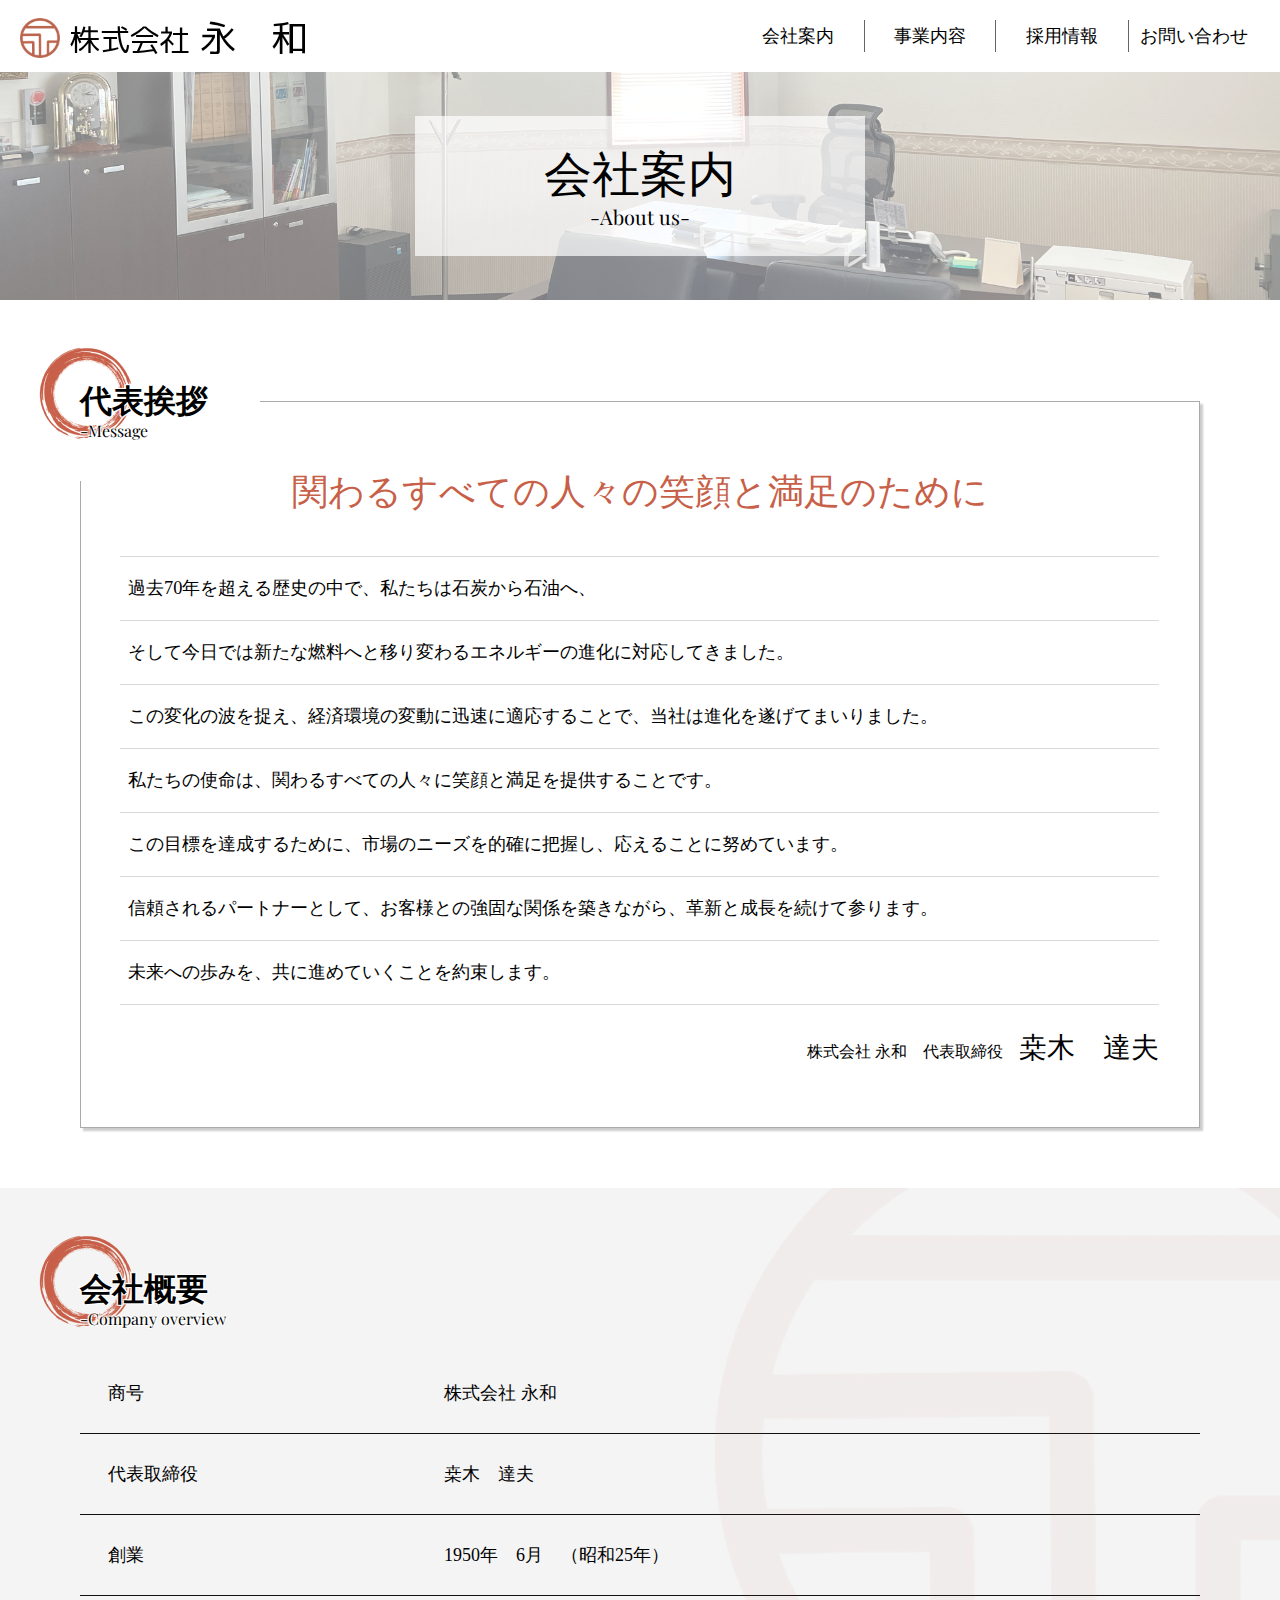
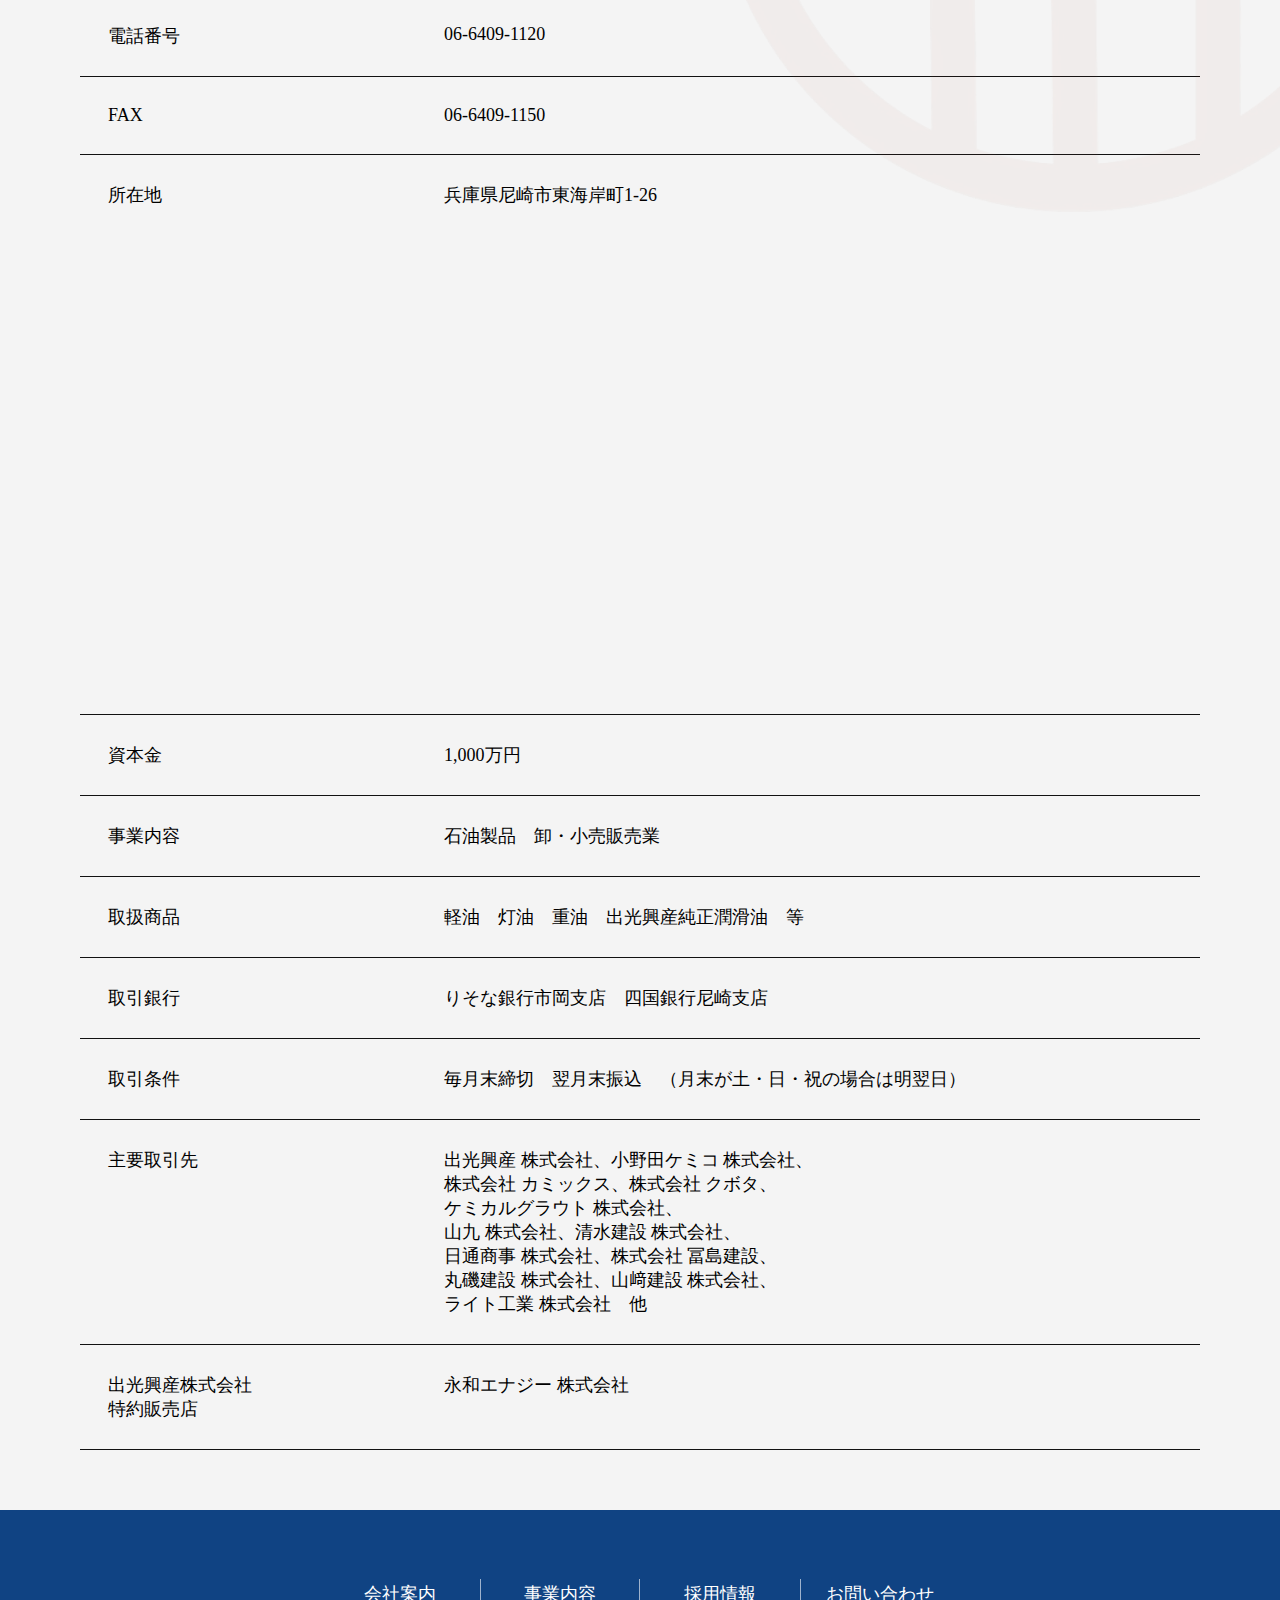
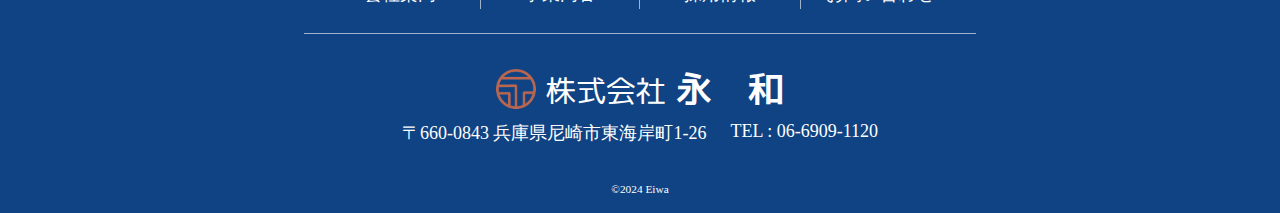
==== company/index.html @ e451d093 "Add files via upload" ====
<!DOCTYPE html>
<html lang="ja">

<head>
  <meta charset="UTF-8">
  <meta name="viewport" content="width=device-width, initial-scale=1.0">
  <title>会社案内 | 株式会社 永和</title>
  <meta name="description" content="株式会社永和の会社案内ページ。1950年創業。石油商品の卸売をはじめ、さまざまな事業を行なっております。実績と信頼で地域のみなさまの安心で快適な暮らしに貢献し続けてまいります。">
  <link rel="shortcut icon" href="favicon.ico" type="image/x-icon">
  <link rel="stylesheet" href="company.css">
  <link rel="preconnect" href="https://fonts.googleapis.com">
  <link rel="preconnect" href="https://fonts.gstatic.com" crossorigin>
  <link href="https://fonts.googleapis.com/css2?family=M+PLUS+2:wght@100..900&display=swap" rel="stylesheet">
  <link rel="preconnect" href="https://fonts.googleapis.com">
  <link rel="preconnect" href="https://fonts.gstatic.com" crossorigin>
  <link href="https://fonts.googleapis.com/css2?family=M+PLUS+2:wght@100..900&family=Shippori+Mincho&display=swap"
    rel="stylesheet">
  <link rel="preconnect" href="https://fonts.googleapis.com">
  <link rel="preconnect" href="https://fonts.gstatic.com" crossorigin>
  <link href="https://fonts.googleapis.com/css2?family=Playfair+Display:ital,wght@0,400..900;1,400..900&display=swap"
    rel="stylesheet">
</head>

<body>
  <header>
    <h1>
      <a href="../index.html">
        <img src="logo.png" alt="株式会社永和のロゴマーク" width="40" height="40">
        <span>株式会社</span> 永　和
      </a>
    </h1>
    <nav class="header-menu">
      <ul>
        <li class="header-company"><a href="index.html">会社案内</a></li>
        <li class="header-service"><a href="../index.html#service">事業内容</a></li>
        <li class="header-recruit"><a href="../recruit/index.html">採用情報</a></li>
        <li class="header-contact"><a href="../contact/index.html">お問い合わせ</a></li>
      </ul>
    </nav>

    <div id="hamburger">
      <div id="border1"></div>
      <div id="border-center"></div>
      <div id="border2"></div>
    </div>

    <div id="menu">
      <ul>
        <li class="header-company"><a href="index.html">会社案内</a></li>
        <li class="header-service"><a href="../index.html#service">事業内容</a></li>
        <li class="header-recruit"><a href="../recruit/index.html">採用情報</a></li>
        <li class="header-contact"><a href="../contact/index.html">お問い合わせ</a></li>
      </ul>
    </div>

    <div id="mask"></div>
  </header>

  <main>
    <section class="mainvisual">
      <div class="background"></div>

      <div class="mainvisual-text">
        <div>
          <p class="main-p">会社案内</p>
          <p class="sub-p">-About us-</p>
        </div>
      </div>
    </section>


    <section class="comment">
      <div class="comment-title">
        <img src="title.png" alt="" width="95" height="95">
        <h2>代表挨拶</h2>
        <p>-Message</p>
      </div>

      <div class="comment-content">
        <div class="comment-text1">
          <h3 class="pc-h3">関わるすべての人々の笑顔と満足のために</h3>
          <h3 class="sp-h3">関わるすべての人々の<br>笑顔と満足のために</h3>
          <div>
            <p>
              過去70年を超える歴史の中で、私たちは石炭から石油へ、<br>そして今日では新たな燃料へと移り変わるエネルギーの進化に対応してきました。<br>この変化の波を捉え、経済環境の変動に迅速に適応することで、当社は進化を遂げてまいりました。<br>私たちの使命は、関わるすべての人々に笑顔と満足を提供することです。<br>この目標を達成するために、市場のニーズを的確に把握し、応えることに努めています。<br>信頼されるパートナーとして、お客様との強固な関係を築きながら、革新と成長を続けて参ります。<br>未来への歩みを、共に進めていくことを約束します。
            </p>
          </div>
        </div>
        <div class="comment-text2">
          <p>株式会社 永和　代表取締役　<span>桒木　達夫</span></p>
        </div>
      </div>
    </section>

    <section class="company">
      <img src="logo-back.png" alt="" width="900" height="900">
      <div class="company-background"></div>

      <div class="company-title">
        <img src="title.png" alt="" width="95" height="95">
        <h2>会社概要</h2>
        <p>-Company overview</p>
      </div>
      <dl>
        <dt>商号</dt>
        <dd>株式会社 永和</dd>
        <dt>代表取締役</dt>
        <dd>桒木　達夫</dd>
        <dt>創業</dt>
        <dd>1950年　6月　（昭和25年）</dd>
        <dt>電話番号</dt>
        <dd>06-6409-1120</dd>
        <dt>FAX</dt>
        <dd>06-6409-1150</dd>
        <dt class="map-dt">所在地</dt>
        <dd class="pc-map">兵庫県尼崎市東海岸町1-26
          <iframe
          src="https://www.google.com/maps/embed?pb=!1m18!1m12!1m3!1d3280.2515437953302!2d135.40346207543618!3d34.69883488331357!2m3!1f0!2f0!3f0!3m2!1i1024!2i768!4f13.1!3m3!1m2!1s0x6000eee43c5d5d93%3A0x5fbce0144f609264!2z44CSNjYwLTA4NDMg5YW15bqr55yM5bC85bSO5biC5p2x5rW35bK455S677yR4oiS77yS77yW!5e0!3m2!1sja!2sjp!4v1710226631328!5m2!1sja!2sjp"
          width="600" height="450" style="border:0;" allowfullscreen="" loading="lazy"
          referrerpolicy="no-referrer-when-downgrade"></iframe>
        </dd>
        <dd class="sp-map">兵庫県尼崎市東海岸町1-26</dd>
        <div>
          <iframe
            src="https://www.google.com/maps/embed?pb=!1m18!1m12!1m3!1d3280.2515437953302!2d135.40346207543618!3d34.69883488331357!2m3!1f0!2f0!3f0!3m2!1i1024!2i768!4f13.1!3m3!1m2!1s0x6000eee43c5d5d93%3A0x5fbce0144f609264!2z44CSNjYwLTA4NDMg5YW15bqr55yM5bC85bSO5biC5p2x5rW35bK455S677yR4oiS77yS77yW!5e0!3m2!1sja!2sjp!4v1710226631328!5m2!1sja!2sjp"
            width="600" height="450" style="border:0;" allowfullscreen="" loading="lazy"
            referrerpolicy="no-referrer-when-downgrade"></iframe>
        </div>
        <dt class="money-dt">資本金</dt>
        <dd class="money-dd">1,000万円</dd>
        <dt>事業内容</dt>
        <dd>石油製品　卸・小売販売業</dd>
        <dt>取扱商品</dt>
        <dd>軽油　灯油　重油　出光興産純正潤滑油　等</dd>
        <dt>取引銀行</dt>
        <dd>りそな銀行市岡支店　四国銀行尼崎支店</dd>
        <dt>取引条件</dt>
        <dd>毎月末締切　翌月末振込　（月末が土・日・祝の場合は明翌日）</dd>
        <dt>主要取引先</dt>
        <dd>出光興産 株式会社、小野田ケミコ 株式会社、<br>株式会社 カミックス、株式会社 クボタ、<br>ケミカルグラウト 株式会社、<br>山九 株式会社、清水建設 株式会社、<br>日通商事 株式会社、株式会社 冨島建設、<br>丸磯建設 株式会社、山﨑建設 株式会社、<br>ライト工業 株式会社　他</dd>
        <dt>出光興産株式会社<br>特約販売店</dt>
        <dd>永和エナジー 株式会社</dd>
      </dl>
    </section>
  </main>

  <footer>
    <div class="footer-main">
      <div class="footer-menu">
        <ul>
          <li class="footer-about"><a href="index.html">会社案内</a></li>
          <li class="footer-service"><a href="../index.html#service">事業内容</a></li>
          <li class="footer-recruit"><a href="../recruit/index.html">採用情報</a></li>
          <li class="footer-contact"><a href="../contact/index.html">お問い合わせ</a></li>
        </ul>
      </div>
      <div class="footer-logo">
        <div class="footer-logo-name">
          <a href="../index.html">
            <img src="logo.png" alt="株式会社永和のロゴマーク" width="40" height="40">
            <span>株式会社</span> 永　和
          </a>
        </div>
        <div class="footer-logo-address">
          <p class="address">〒660-0843 兵庫県尼崎市東海岸町1-26</p>
          <p class="tel">TEL : 06-6909-1120</p>
        </div>
      </div>
    </div>

    <div class="footer-copy">
      <small>&copy;2024 Eiwa</small>
    </div>
  </footer>


  <script src="../main.js"></script>
</body>

</html>
---- company/company.css ----
@charset "utf-8";

@font-face {
  font-family: "myfont1";
  src: url("../font/GenEiChikugoMin3-R.ttf") format(truetype);
}

@font-face {
  font-family: "myfont2";
  src: url("../font/GenEiGothicN-Regular.otf") format(opentype);
}

@font-face {
  font-family: "myfont3";
  src: url("../font/GenEiGothicN-ExtraLigh.otf") format(opentype);
}

@font-face {
  font-family: "myfont4";
  src: url("../font/GenEiGothicN-Ligh.otf") format(opentype);
}

@font-face {
  font-family: "myfont5";
  src: url("../font/GenEiGothicN-SemiLight.otf") format(opentype);
}

@font-face {
  font-family: "myfont6";
  src: url("../font/GenEiGothicN-Heavy.otf") format(opentype);
}

@font-face {
  font-family: "myfont7";
  src: url("../font/GenEiGothicN-Bold.otf") format(opentype);
}

@font-face {
  font-family: "myfont8";
  src: url("../font/GenEiGothicN-SemiBold.otf") format(opentype);
}

@font-face {
  font-family: "myfont9";
  src: url("../font/nagayama_kai08.otf") format(opentype);
}

/*=======================================================================
common
=======================================================================*/
* {
  margin: 0;
  padding: 0;
  box-sizing: border-box;
  font-weight: normal;
}

html {
  scroll-behavior: smooth;
}

ul {
  list-style: none;
}

a {
  color: inherit;
  text-decoration: none;
}

img {
  vertical-align: bottom;
}

/*=======================================================================
header
=======================================================================*/
header {
  display: flex;
  justify-content: space-between;
  align-items: center;
  width: 100%;
  height: 72px;
  padding: 0 20px;
}

header h1 {
  font-family: "M PLUS 2", sans-serif;
  font-weight: 600;
  font-size: 2.25rem;
  line-height: 40px;
  white-space: nowrap;
  transition: all .3s;
  z-index: 5;
}

header h1 span {
  font-size: 1.875rem;
}

header .header-menu ul {
  display: flex;
}

header .header-menu ul li {
  font-family: "myfont1";
  width: 132px;
  height: 32px;
}

header .header-menu ul li a {
  display: flex;
  justify-content: center;
  align-items: center;
  width: 100%;
  height: 100%;
  font-size: 1.125rem;
  cursor: pointer;
}

header .header-menu ul li a:hover {
  opacity: .6;
  scale: 1.1;
}

header .header-menu .header-service {
  position: relative;
}

header .header-menu .header-service::before {
  content: '';
  position: absolute;
  top: 50%;
  left: 0;
  transform: translateY(-50%);
  width: 1px;
  height: 32px;
  background: #000;
  opacity: .6;
}

header .header-menu .header-service::after {
  content: '';
  position: absolute;
  top: 50%;
  right: 0;
  transform: translateY(-50%);
  width: 1px;
  height: 32px;
  background: #000;
  opacity: .6;
}

header .header-menu .header-contact {
  position: relative;
}

header .header-menu .header-contact::before {
  content: '';
  position: absolute;
  top: 50%;
  left: 0;
  transform: translateY(-50%);
  width: 1px;
  height: 32px;
  background: #000;
  opacity: .6;
}

header #hamburger {
  position: relative;
  display: none;
  width: 60px;
  height: 60px;
  cursor: pointer;
  z-index: 5;
}

header #hamburger #border1 {
  position: absolute;
  top: 30%;
  left: 50%;
  transform: translateX(-50%);
  width: 42px;
  height: 2px;
  background: #111;
  transition: all .3s;
}

header #hamburger #border1.show {
  transform: rotate(45deg) translate(-7px, 21px);
}

header #hamburger #border-center {
  position: absolute;
  top: 50%;
  left: 50%;
  transform: translateX(-50%);
  width: 42px;
  height: 2px;
  background: #111;
  transition: opacity .3s;
}

header #hamburger #border-center.show {
  opacity: 0;
}

header #hamburger #border2 {
  position: absolute;
  top: 70%;
  left: 50%;
  transform: translateX(-50%);
  width: 42px;
  height: 2px;
  background: #111;
  transition: all .3s;
}

header #hamburger #border2.show {
  transform: rotate(-45deg) translate(-5px, -22px);
}

header #menu {
  position: fixed;
  top: 72px;
  left: 50%;
  transform: translateX(-50%);
  width: 100%;
  border-top: 1px solid #bbb;
  text-align: center;
  opacity: 0;
  pointer-events: none;
  transition: opacity .3s;
  z-index: 4;
}

header #menu.show {
  opacity: 1;
}

header #menu ul li {
  font-family: "myfont1";
  width: 100%;
  padding: 32px 0;
  border-bottom: 1px solid #bbb;
  text-align: center;
  cursor: pointer;
}

header #menu ul li a {
  display: block;
  width: 100%;
  height: 100%;
  font-size: 1.125rem;
  cursor: pointer;
}

header #menu ul li a:hover {
  opacity: .6;
  scale: 1.1;
}

header #menu li:nth-child(1) {
  transform: translateY(200px);
  opacity: 0;
  transition: all .3s;
}

header #menu.show li:nth-child(1) {
  transform: none;
  opacity: 1;
  pointer-events: all;
}

header #menu li:nth-child(2) {
  transform: translateY(200px);
  opacity: 0;
  transition: all .3s .1s;
}

header #menu.show li:nth-child(2) {
  transform: none;
  opacity: 1;
  pointer-events: all;
}

header #menu li:nth-child(3) {
  transform: translateY(200px);
  opacity: 0;
  transition: all .3s .2s;
}

header #menu.show li:nth-child(3) {
  transform: none;
  opacity: 1;
  pointer-events: all;
}

header #menu li:nth-child(4) {
  transform: translateY(200px);
  opacity: 0;
  transition: all .3s .3s;
}

header #menu.show li:nth-child(4) {
  transform: none;
  opacity: 1;
  pointer-events: all;
}

header #mask {
  position: fixed;
  inset: 0;
  background: #fff;
  opacity: 0;
  pointer-events: none;
  transition: opacity .3s;
  z-index: 3;
}

header #mask.show {
  opacity: 1;
  pointer-events: all;
}

/*=======================================================================
mainvisual
=======================================================================*/
main .mainvisual {
  position: relative;
  width: 100vw;
  height: calc(300px - 72px);
  background-image: url(company.jpg);
  background-size: cover;
  background-position: center 70%;
  overflow: hidden;
}

main .mainvisual .background {
  position: absolute;
  inset: 0 0 0 0;
  background: rgba(255, 255, 255, .5);
}

main .mainvisual .mainvisual-text {
  position: absolute;
  top: 50%;
  left: 50%;
  translate: -50% -50%;
  display: flex;
  justify-content: center;
  align-items: center;
  height: 140px;
  width: min(100% - 90px, 450px);
  text-align: center;
  background: rgba(255, 255, 255, .7);
}

main .mainvisual .mainvisual-text div .main-p {
  font-family: "myfont1";
  font-size: 3rem;
  white-space: nowrap;
}

main .mainvisual .mainvisual-text div .sub-p {
  margin-top: -4px;
  font-family: "Playfair Display", serif;
  font-size: 1.25rem;
  white-space: nowrap;
}

/*=======================================================================
message
=======================================================================*/
main .comment {
  padding: 80px 0 60px;
}

main .comment .comment-title {
  position: relative;
  width: min(100% - 122px, 1120px);
  margin-inline: auto;
}

main .comment .comment-title img {
  position: absolute;
  bottom: 0;
  left: -42.5px;
  z-index: -2;
}

main .comment .comment-content {
  position: relative;
  width: min(100% - 40px, 1120px);
  margin-inline: auto;
  margin-top: 32px;
  padding: 60px 40px;
  border-right: 1px solid #aaa;
  border-bottom: 1px solid #aaa;
  box-shadow: 3px 3px 2px #ccc;
}

main .comment .comment-content::before {
  content: '';
  position: absolute;
  top: 0;
  left: 180px;
  width: calc(100% - 180px);
  height: 1px;
  background: #aaa;
}

main .comment .comment-content::after {
  content: '';
  position: absolute;
  top: 80px;
  left: 0;
  width: 1px;
  height: calc(100% - 80px);
  background: #aaa;
}

main .comment .comment-title h2 {
  font-family: "myfont1";
  font-weight: bold;
  font-size: 2rem;
  text-shadow: 1px 1px 0 #fff, -1px -1px 0 #fff, -1px 1px 0 #fff, 1px -1px 0 #fff;
}

main .comment .comment-title p {
  margin-top: -4px;
  font-family: "Playfair Display", serif;
  text-shadow: 1px 1px 0 #fff, -1px -1px 0 #fff, -1px 1px 0 #fff, 1px -1px 0 #fff;
}

main .comment .comment-content {
  margin-top: -40px;
}

main .comment .comment-content .comment-text1 h3 {
  font-family: "myfont1";
  font-size: 2.25rem;
  line-height: 1.75;
  color: #c85f48;
  text-align: center;
}

main .comment .comment-content .comment-text1 .sp-h3 {
  display: none;
}

main .comment .comment-content .comment-text1 div {
  background: #fff;
  background-image: linear-gradient(180deg, #ddd9d9 1px, transparent 1px);
  background-size: 100% 4rem;
  line-height: 4rem;
  padding-bottom: 1px;
}

main .comment .comment-content .comment-text1 div p {
  position: relative;
  margin-top: 32px;
  font-family: "myfont1";
  font-size: 1.15rem;
  line-height: 4rem;
  padding: 0 8px;
}

main .comment .comment-content .comment-text2 {
  margin-top: 24px;
  font-family: "myfont1";
  text-align: end;
}

main .comment .comment-content .comment-text2 p span {
  font-size: 1.75rem;
  font-family: "myfont9";
}


/*=======================================================================
company
=======================================================================*/
main .company {
  position: relative;
  padding: 80px 0 60px;
  overflow: hidden;
}

main .company>img {
  position: absolute;
  top: -5%;
  right: -12%;
  width: 80%;
  height: auto;
  max-width: 720px;
  max-height: 720px;
}

main .company .company-background {
  position: absolute;
  inset: 0 0 0 0;
  background: rgba(217, 217, 217, .3);
  z-index: -3;
}

main .company .company-title {
  position: relative;
  width: min(100% - 122px, 1120px);
  margin-inline: auto;
}

main .company .company-title img {
  position: absolute;
  bottom: 0;
  left: -42.5px;
  z-index: -2;
}

main .company .company-title h2 {
  font-family: "myfont1";
  font-weight: bold;
  font-size: 2rem;
  text-shadow: 1px 1px 0 #fff, -1px -1px 0 #fff, -1px 1px 0 #fff, 1px -1px 0 #fff;
}

main .company .company-title p {
  margin-top: -4px;
  font-family: "Playfair Display", serif;
  text-shadow: 1px 1px 0 #fff, -1px -1px 0 #fff, -1px 1px 0 #fff, 1px -1px 0 #fff;
}

main .company .company-content {
  width: min(100% - 40px, 1120px);
  margin-inline: auto;
  margin-top: 32px;
  padding: 60px 64px;
  border: 1px solid #aaa;
  box-shadow: 3px 3px 0 #ccc;
}

main .company dl {
  width: min(100% - 32px, 1120px);
  margin-inline: auto;
  margin-top: 24px;
  display: flex;
  flex-wrap: wrap;
}

main .company dl dt {
  width: 30%;
  padding: 28px;
  font-family: "myfont2";
  font-size: 1.125rem;
  border-bottom: 1px solid #111;
}

main .company dl dd {
  width: 70%;
  padding: 28px;
  font-family: "myfont2";
  font-size: 1.125rem;
  border-bottom: 1px solid #111;
}

main .company dl .map-dt {
  border-bottom: none;
}

main .company dl .pc-map {
  width: 70%;
  padding: 28px;
  font-family: "myfont2";
  font-size: 1.125rem;
  border-bottom: none;
}

main .company dl .pc-map iframe {
  width: 100%;
  margin-top: 24px;
}

main .company dl .sp-map {
  display: none;
  width: 70%;
  padding: 20px 12px;
  font-family: "myfont2";
  font-size: .875rem;
  border-bottom: none;
}

main .company dl div {
  display: none;
  width: 100%;
  padding: 12px;
}

main .company dl div iframe {
  width: 100%;
}

main .company dl .money-dt,
main .company dl .money-dd {
  border-top: 1px solid #111;
}


/*=======================================================================
footer
=======================================================================*/
footer {
  font-family: "myfont1";
  padding: 60px 0 16px;
  color: #ffffff;
  background: #104383;
}

footer .footer-main {
  width: min(100% - 40px, 1120px);
  margin-inline: auto;
}

footer .footer-main .footer-menu {
  position: relative;
  padding-bottom: 16px;
}

footer .footer-main .footer-menu::before {
  content: '';
  position: absolute;
  bottom: 0;
  left: 50%;
  transform: translateX(-50%);
  width: 60%;
  height: 1px;
  background: #fff;
  opacity: .6;
}

footer .footer-main .footer-menu ul {
  display: flex;
  justify-content: center;
}

footer .footer-main .footer-menu ul li {
  width: 160px;
  height: 48px;
}

footer .footer-main .footer-menu ul li a {
  display: flex;
  justify-content: center;
  align-items: center;
  width: 100%;
  height: 100%;
  font-size: 1.125rem;
  cursor: pointer;
}

footer .footer-main .footer-menu ul li a:hover {
  opacity: .6;
  scale: 1.1;
}

footer .footer-main .footer-menu ul .footer-service {
  position: relative;
}

footer .footer-main .footer-menu ul .footer-service::before {
  content: '';
  position: absolute;
  top: 50%;
  left: 0;
  transform: translateY(-50%);
  width: 1px;
  height: 30px;
  background: #fff;
  opacity: .6;
}

footer .footer-main .footer-menu ul .footer-service::after {
  content: '';
  position: absolute;
  top: 50%;
  right: 0;
  transform: translateY(-50%);
  width: 1px;
  height: 30px;
  background: #fff;
  opacity: .6;
}

footer .footer-main .footer-menu ul .footer-contact {
  position: relative;
}

footer .footer-main .footer-menu ul .footer-contact::before {
  content: '';
  position: absolute;
  top: 50%;
  left: 0;
  transform: translateY(-50%);
  width: 1px;
  height: 30px;
  background: #fff;
  opacity: .6;
}

footer .footer-main .footer-logo {
  margin-top: 32px;
}

footer .footer-main .footer-logo .footer-logo-name {
  text-align: center;
}

footer .footer-main .footer-logo .footer-logo-name a {
  font-family: "M PLUS 2", sans-serif;
  font-weight: 600;
  font-size: 2.25rem;
  line-height: 40px;
  white-space: nowrap;
}

footer .footer-main .footer-logo .footer-logo-name a span {
  font-size: 1.875rem;
}

footer .footer-main .footer-logo .footer-logo-address {
  display: flex;
  gap: 24px;
  justify-content: center;
  margin-top: 12px;
  font-size: 1.125rem;
  text-align: center;
}

footer .footer-copy {
  text-align: center;
  font-size: .85rem;
  margin-top: 36px;
}

/*=======================================================================
media
=======================================================================*/
@media screen and (max-width:900px) {
  header .header-menu {
    display: none;
  }

  header #hamburger {
    display: block;
  }

  header #mask {
    display: block;
  }
}

@media screen and (max-width:810px) {
  main .comment .comment-content .comment-text1 .pc-h3 {
    display: none;
  }

  main .comment .comment-content .comment-text1 .sp-h3 {
    display: block;
  }
}

@media screen and (max-width:600px) {
  main .mainvisual .mainvisual-text .pc-p {
    font-size: 2.125rem;
  }

  main .mainvisual .mainvisual-text .sub-p {
    font-size: 1.25rem;
  }

  footer .footer-main .footer-logo .footer-logo-address {
    display: block;
    text-align: center;
  }

  footer .footer-main .footer-logo .footer-logo-address p:nth-child(2) {
    margin-top: 8px;
  }
}

@media screen and (max-width:600px) {
  header h1 {
    font-size: 1.125rem;
    line-height: 20px;
  }

  header h1 img {
    width: 20px;
    height: 20px;
  }

  header h1 span {
    font-size: 1rem;
  }

  main .mainvisual .mainvisual-text {
    height: 80px;
    width: 200px;
  }

  main .mainvisual .mainvisual-text div .main-p {
    font-size: 1.5rem;
  }

  main .mainvisual .mainvisual-text div .sub-p {
    margin-top: 4px;
    font-size: .625rem;
  }

  main .comment .comment-title {
    width: min(100% - 80px, 1120px);
  }

  main .comment .comment-title img {
    left: -20px;
    width: 60px;
    height: 60px;
  }

  main .comment .comment-content {
    margin-top: -32px;
  }

  main .comment .comment-title h2 {
    font-size: 1.5rem;
  }

  main .comment .comment-title p {
    margin-top: 0px;
    font-size: .625rem;
  }

  main .comment .comment-content {
    margin-top: -60px;
  }

  main .comment .comment-content .comment-text1 h3 {
    font-size: 1.25rem;
  }

  main .comment .comment-content .comment-text1 div {
    background-size: 100% 2rem;
    line-height: 2rem;
  }

  main .comment .comment-content .comment-text1 div p {
    margin-top: 16px;
    font-size: .75rem;
    line-height: 2rem;
  }

  main .comment .comment-content .comment-text2 {
    font-size: .75rem;
  }

  main .comment .comment-content .comment-text2 p span {
    font-size: 1rem;
  }

  main .company .company-title {
    width: min(100% - 80px, 1120px);
  }

  main .company .company-title img {
    left: -20px;
    width: 60px;
    height: 60px;
  }

  main .company .company-title h2 {
    font-size: 1.5rem;
  }

  main .company .company-title p {
    margin-top: 0px;
    font-size: .625rem;
  }

  main .company dl dt {
    padding: 20px 12px;
    font-size: .875rem;
  }

  main .company dl dd {
    padding: 20px 12px;
    font-size: .875rem;
  }

  main .company dl .pc-map {
    display: none;
  }

  main .company dl .sp-map {
    display: block;
  }

  main .company dl div {
    display: block;
  }

  main .company dl div iframe {
    height: 200px;
  }

  footer {
    padding: 24px 0 16px;
  }

  footer .footer-main .footer-menu ul {
    font-size: .875rem;
    flex-wrap: wrap
  }
  
  footer .footer-main .footer-menu ul li {
    margin-inline: auto;
    width: calc(100% /2);
  }

  footer .footer-main .footer-menu ul .footer-service::before {
    background: transparent;
  }

  footer .footer-main .footer-menu ul .footer-service::after {
    background: transparent;
  }

  footer .footer-main .footer-menu ul .footer-contact::before {
    background: transparent;
  }

  footer .footer-main .footer-logo .footer-logo-name a {
    font-size: 1.25rem;
    line-height: 20px;
  }

  footer .footer-main .footer-logo .footer-logo-name a img {
    width: 20px;
    height: 20px;
  }

  footer .footer-main .footer-logo .footer-logo-name a span {
    font-size: 1rem;
  }

  footer .footer-main .footer-logo .footer-logo-address {
    font-size: .625rem;
  }
}
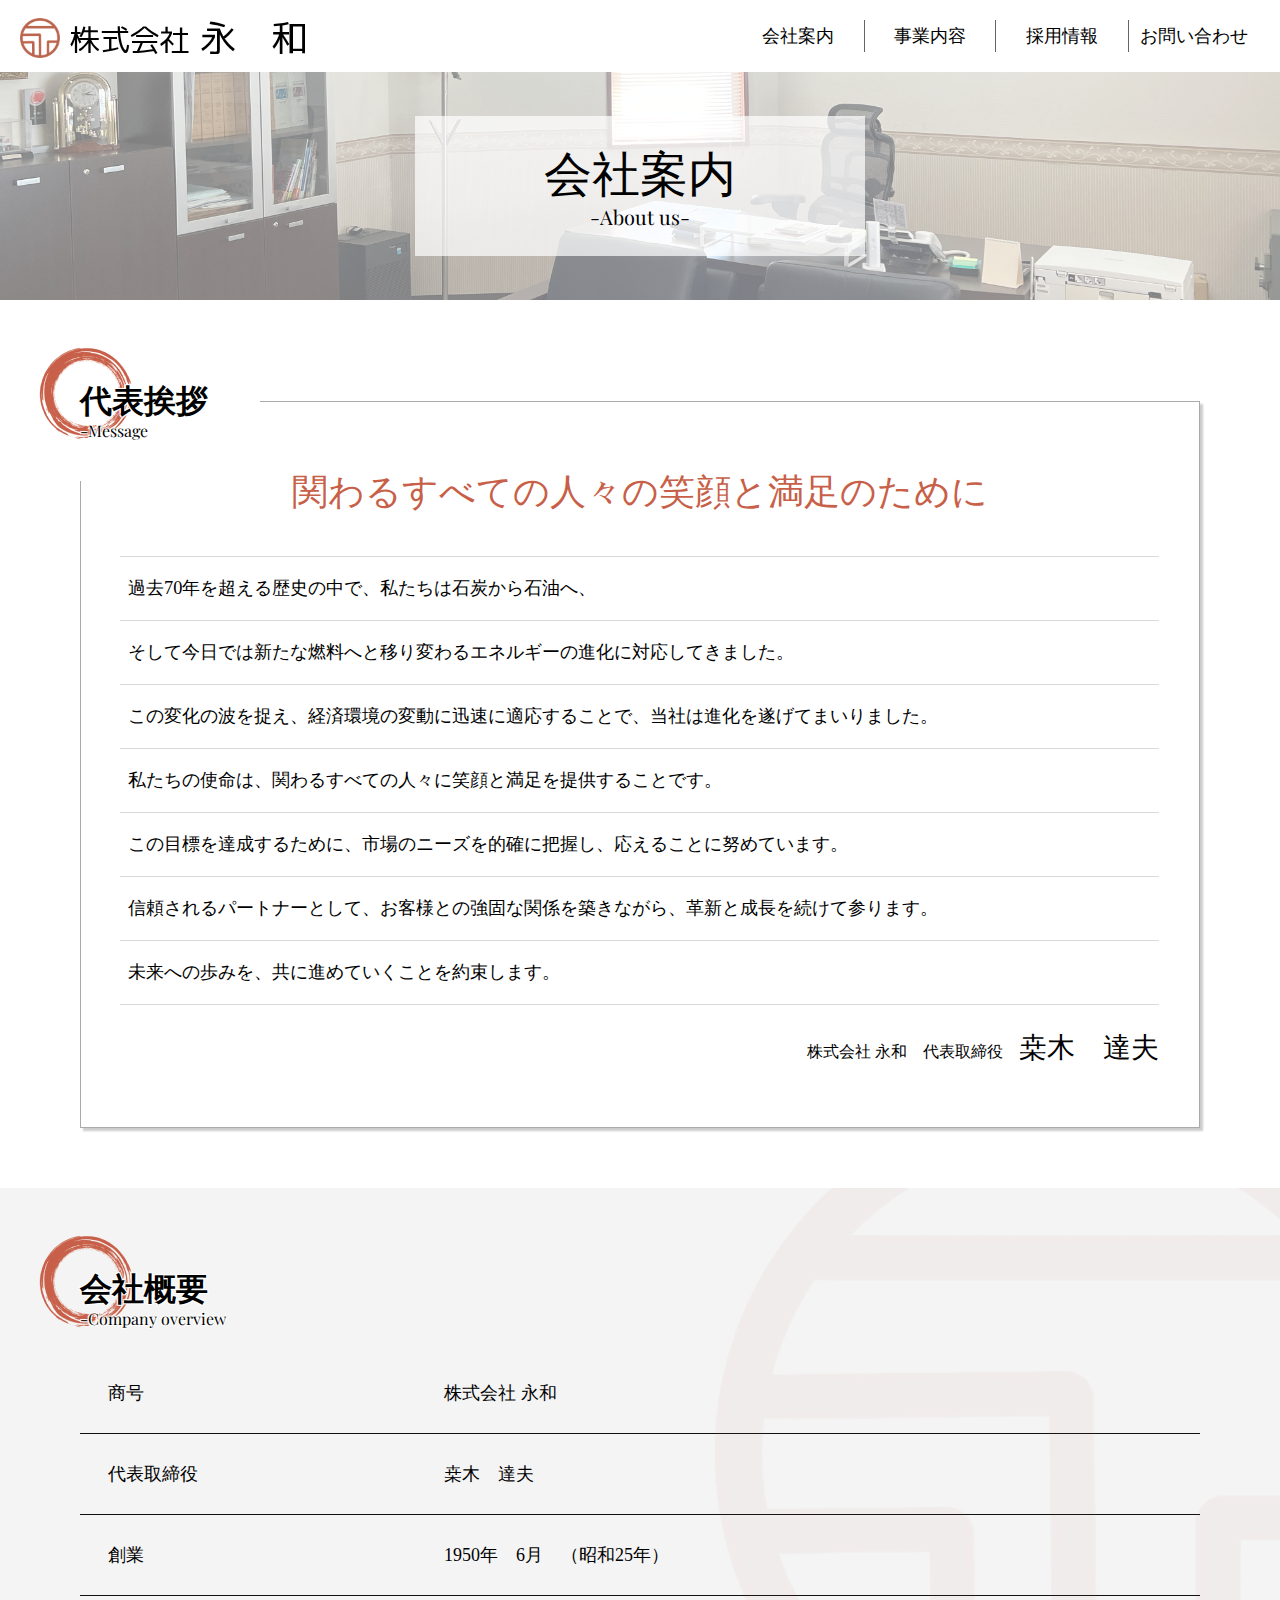
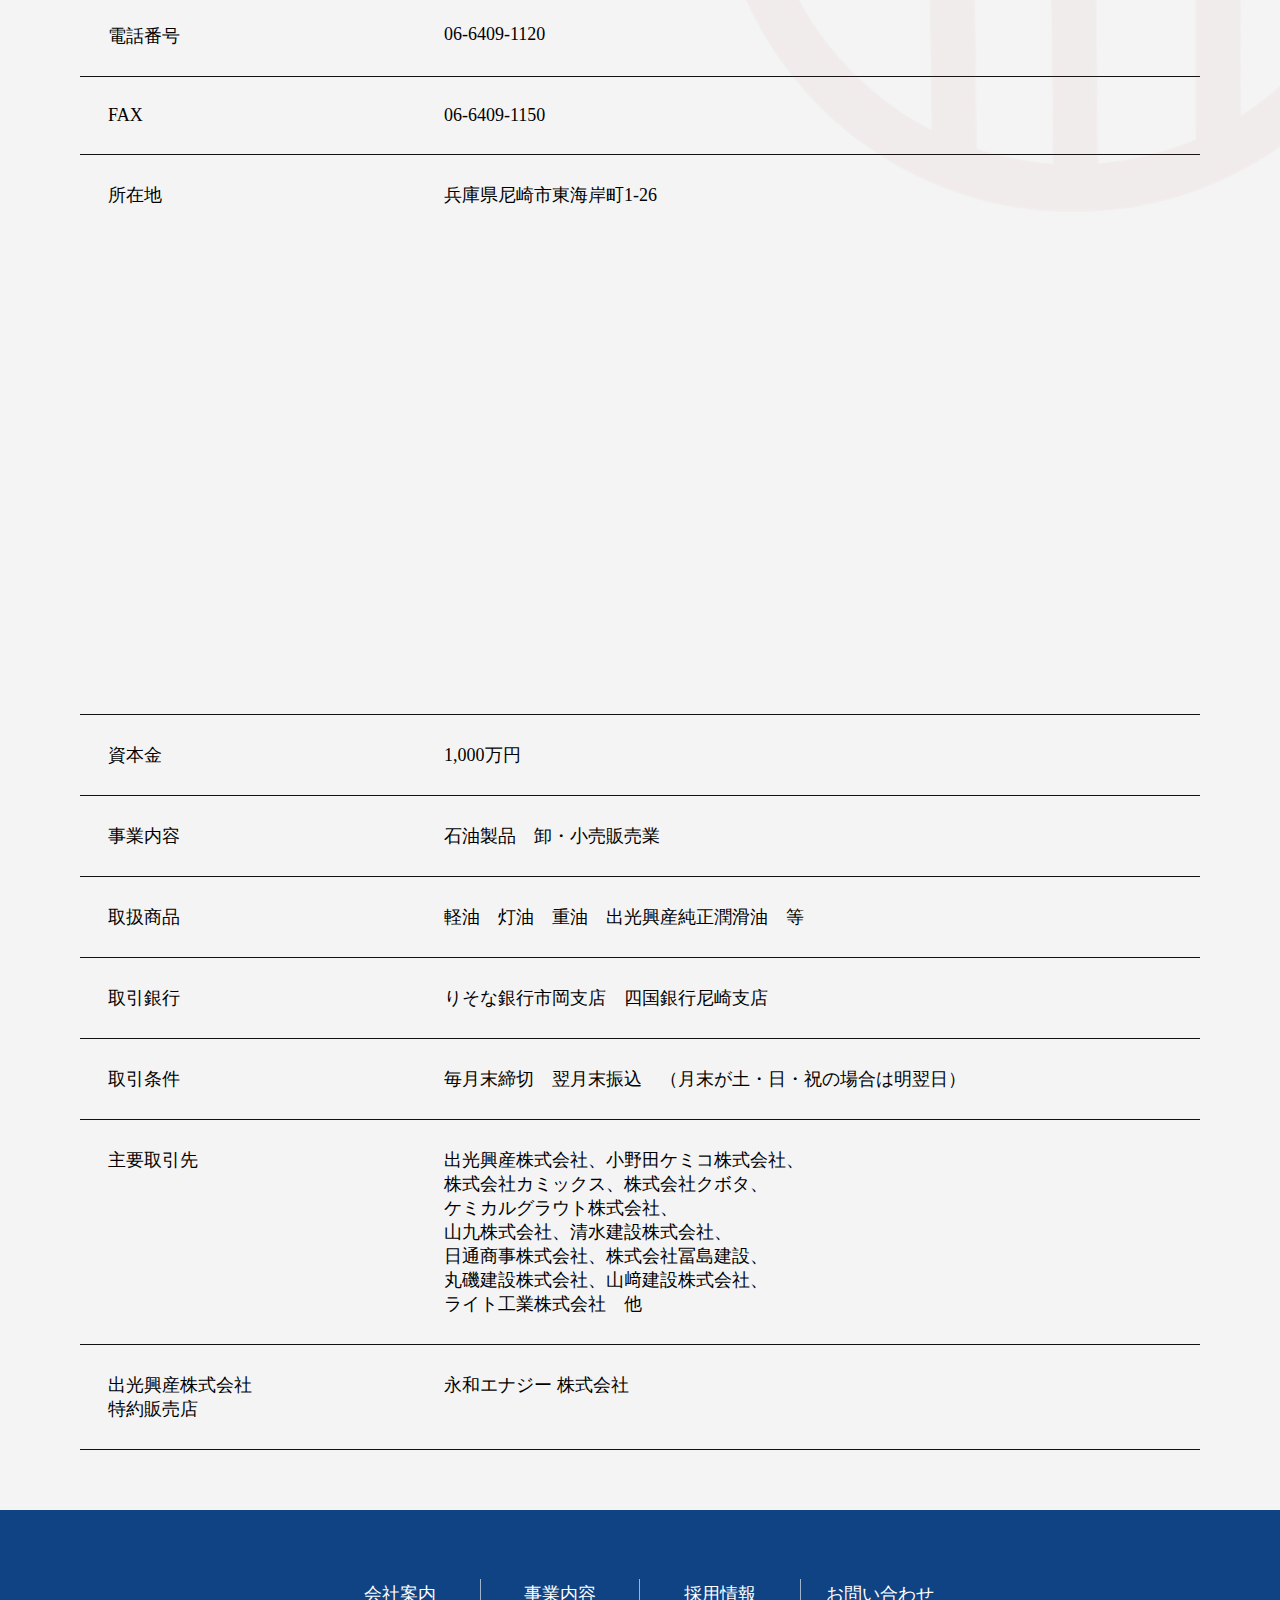
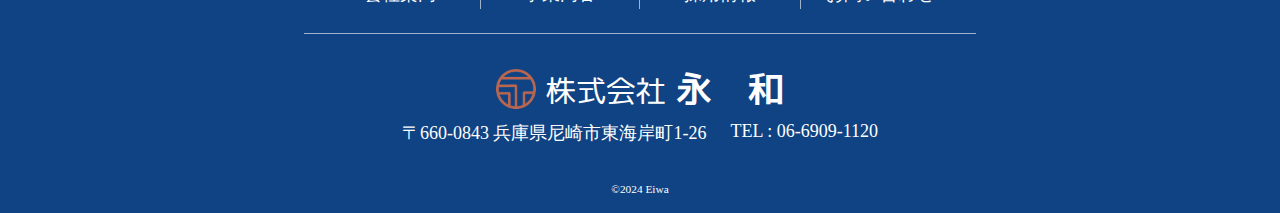
==== commit bff73690: "Add files via upload" ====
--- a/company/index.html
+++ b/company/index.html
@@ -137,7 +137,7 @@
         <dt>取引条件</dt>
         <dd>毎月末締切　翌月末振込　（月末が土・日・祝の場合は明翌日）</dd>
         <dt>主要取引先</dt>
-        <dd>出光興産 株式会社、小野田ケミコ 株式会社、<br>株式会社 カミックス、株式会社 クボタ、<br>ケミカルグラウト 株式会社、<br>山九 株式会社、清水建設 株式会社、<br>日通商事 株式会社、株式会社 冨島建設、<br>丸磯建設 株式会社、山﨑建設 株式会社、<br>ライト工業 株式会社　他</dd>
+        <dd>出光興産株式会社、小野田ケミコ株式会社、<br>株式会社カミックス、株式会社クボタ、<br>ケミカルグラウト株式会社、<br>山九株式会社、清水建設株式会社、<br>日通商事株式会社、株式会社冨島建設、<br>丸磯建設株式会社、山﨑建設株式会社、<br>ライト工業株式会社　他</dd>
         <dt>出光興産株式会社<br>特約販売店</dt>
         <dd>永和エナジー 株式会社</dd>
       </dl>
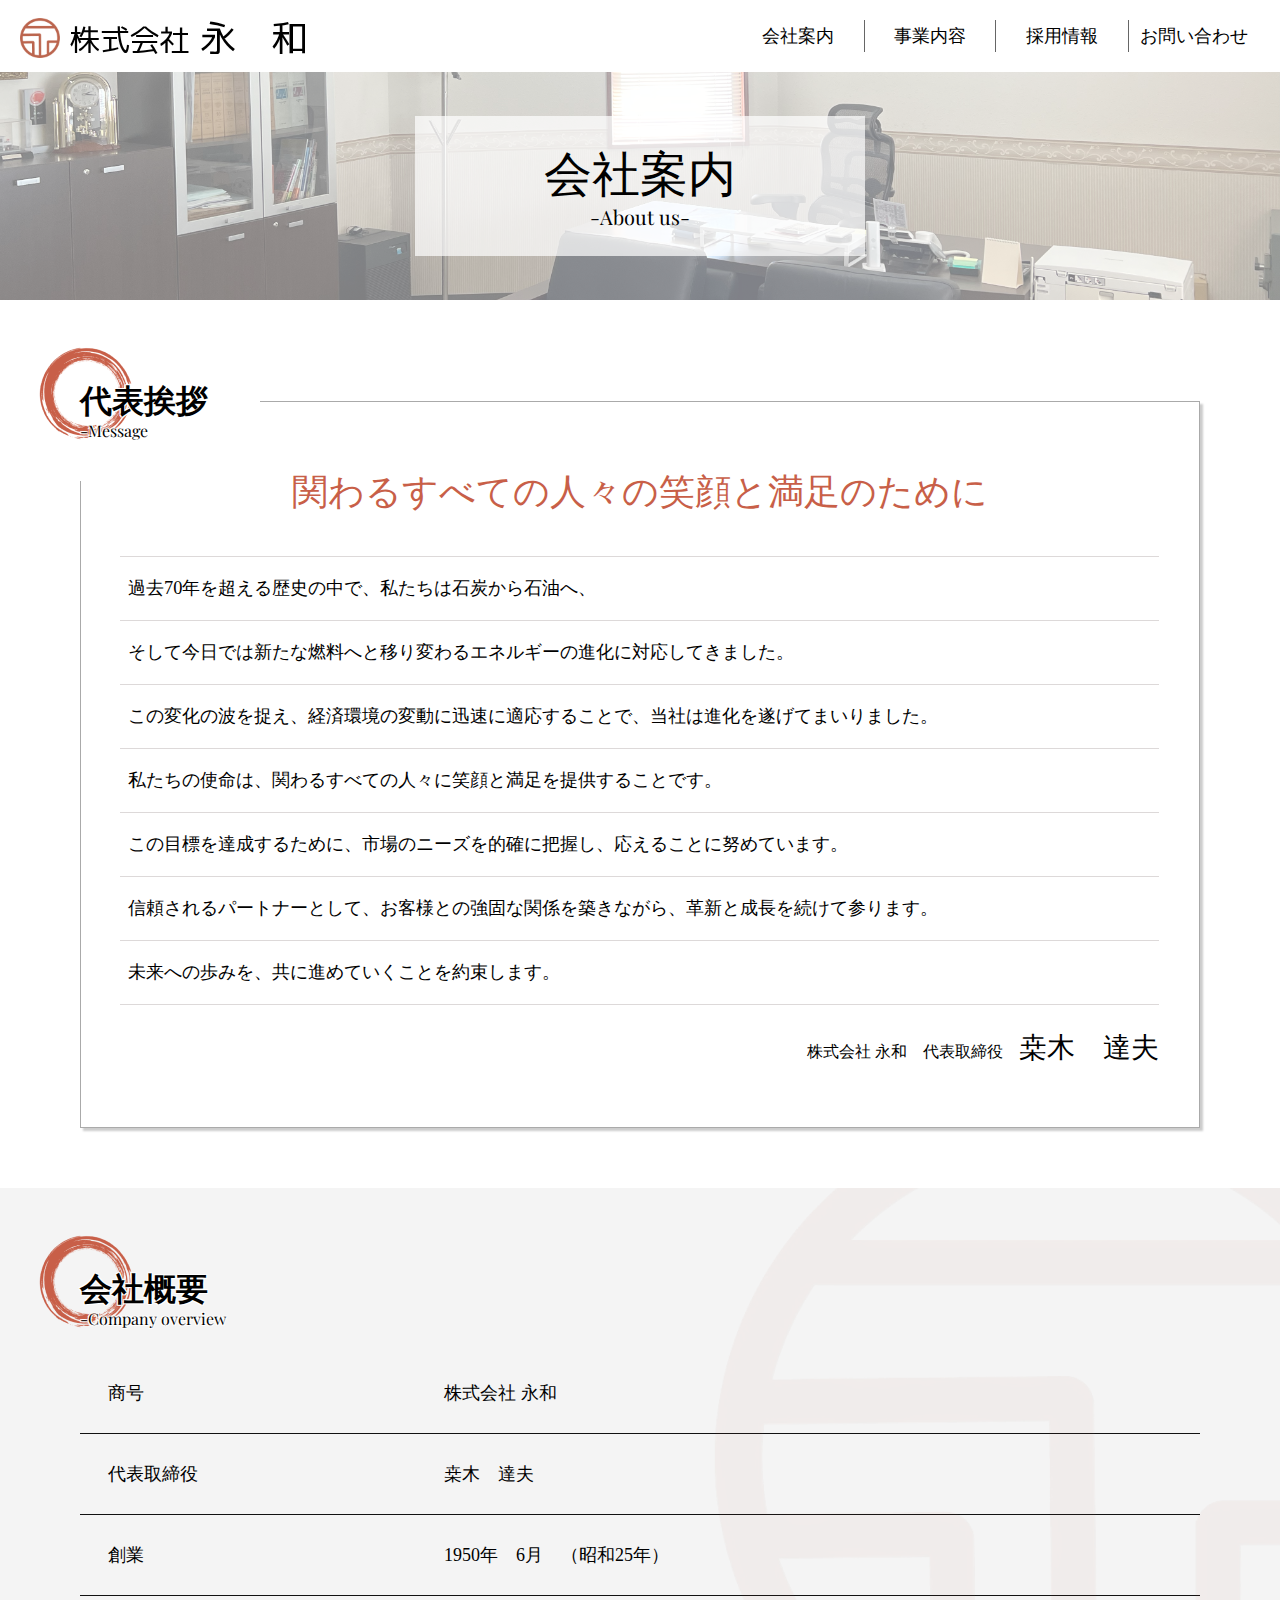
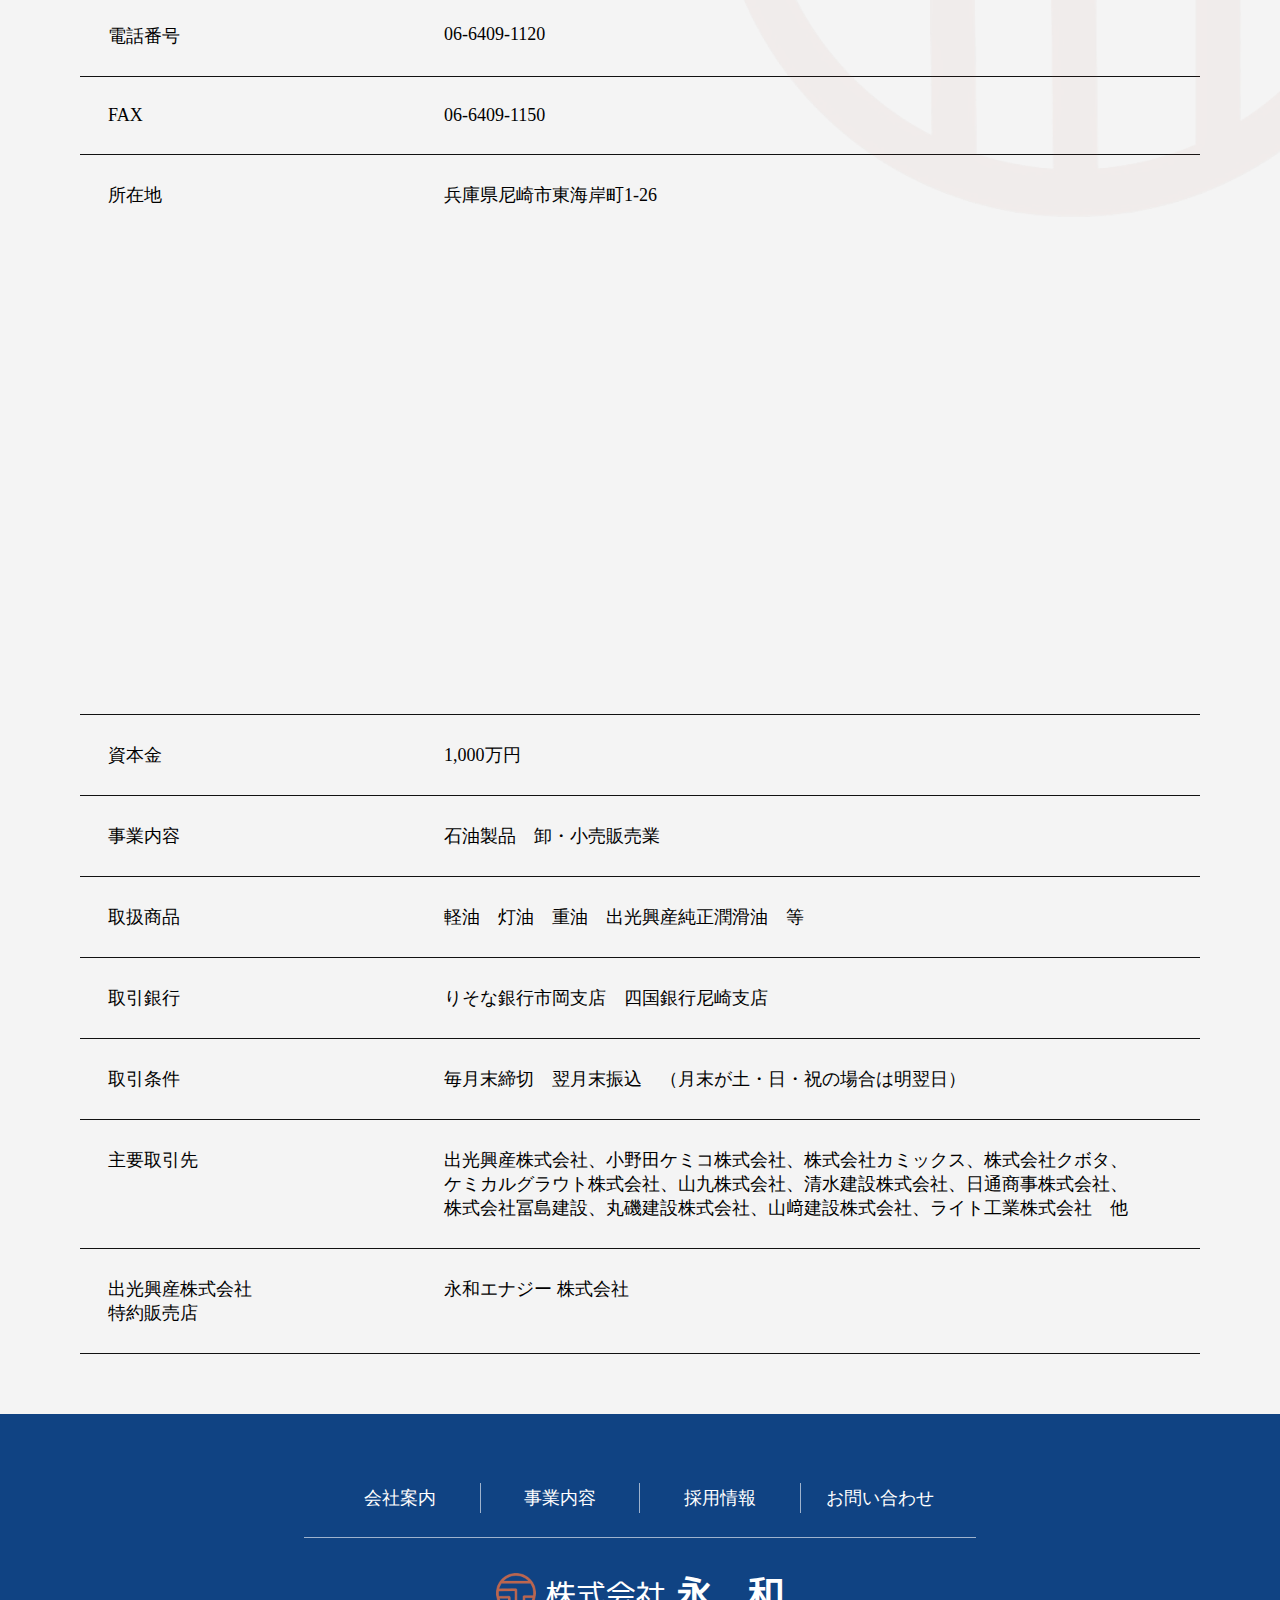
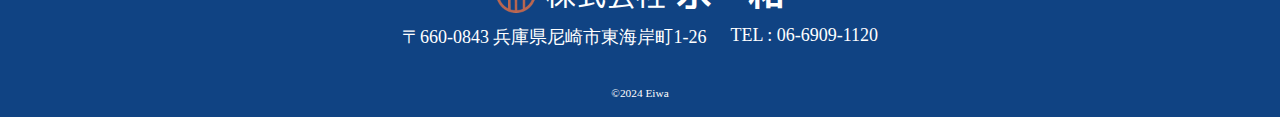
==== commit b3b8c6f5: "Add files via upload" ====
--- a/company/index.html
+++ b/company/index.html
@@ -82,7 +82,7 @@
           <h3 class="sp-h3">関わるすべての人々の<br>笑顔と満足のために</h3>
           <div>
             <p>
-              過去70年を超える歴史の中で、私たちは石炭から石油へ、<br>そして今日では新たな燃料へと移り変わるエネルギーの進化に対応してきました。<br>この変化の波を捉え、経済環境の変動に迅速に適応することで、当社は進化を遂げてまいりました。<br>私たちの使命は、関わるすべての人々に笑顔と満足を提供することです。<br>この目標を達成するために、市場のニーズを的確に把握し、応えることに努めています。<br>信頼されるパートナーとして、お客様との強固な関係を築きながら、革新と成長を続けて参ります。<br>未来への歩みを、共に進めていくことを約束します。
+              過去70年を超える歴史の中で、<span>私たちは石炭から石油へ、</span><span>そして今日では新たな燃料へと移り変わるエネルギーの進化に対応してきました。</span><br>この変化の波を捉え、経済環境の変動に迅速に適応することで、当社は進化を遂げてまいりました。<br>私たちの使命は、関わるすべての人々に笑顔と満足を提供することです。<br>この目標を達成するために、市場のニーズを的確に把握し、応えることに努めています。<br>信頼されるパートナーとして、お客様との強固な関係を築きながら、革新と成長を続けて参ります。<br>未来への歩みを、共に進めていくことを約束します。
             </p>
           </div>
         </div>
@@ -137,7 +137,7 @@
         <dt>取引条件</dt>
         <dd>毎月末締切　翌月末振込　（月末が土・日・祝の場合は明翌日）</dd>
         <dt>主要取引先</dt>
-        <dd>出光興産株式会社、小野田ケミコ株式会社、<br>株式会社カミックス、株式会社クボタ、<br>ケミカルグラウト株式会社、<br>山九株式会社、清水建設株式会社、<br>日通商事株式会社、株式会社冨島建設、<br>丸磯建設株式会社、山﨑建設株式会社、<br>ライト工業株式会社　他</dd>
+        <dd>出光興産株式会社、<span>小野田ケミコ株式会社、</span><span>株式会社カミックス、</span><span>株式会社クボタ、</span><span>ケミカルグラウト株式会社、</span><span>山九株式会社、</span><span>清水建設株式会社、</span><span>日通商事株式会社、</span><span>株式会社冨島建設、</span><span>丸磯建設株式会社、</span><span>山﨑建設株式会社、</span><span>ライト工業株式会社　他</span></dd>
         <dt>出光興産株式会社<br>特約販売店</dt>
         <dd>永和エナジー 株式会社</dd>
       </dl>
--- a/company/company.css
+++ b/company/company.css
@@ -467,6 +467,10 @@
   padding: 0 8px;
 }
 
+main .comment .comment-content .comment-text1 div p span {
+  display: inline-block;
+}
+
 main .comment .comment-content .comment-text2 {
   margin-top: 24px;
   font-family: "myfont1";
@@ -603,6 +607,10 @@
 main .company dl .money-dt,
 main .company dl .money-dd {
   border-top: 1px solid #111;
+}
+
+main .company dl dd span {
+  display: inline-block;
 }
 
 
@@ -842,6 +850,18 @@
 
   main .comment .comment-content {
     margin-top: -60px;
+    padding: 60px 20px;
+  }
+
+  main .comment .comment-content {
+    position: relative;
+    width: min(100% - 40px, 1120px);
+    margin-inline: auto;
+    margin-top: 32px;
+    
+    border-right: 1px solid #aaa;
+    border-bottom: 1px solid #aaa;
+    box-shadow: 3px 3px 2px #ccc;
   }
 
   main .comment .comment-content .comment-text1 h3 {
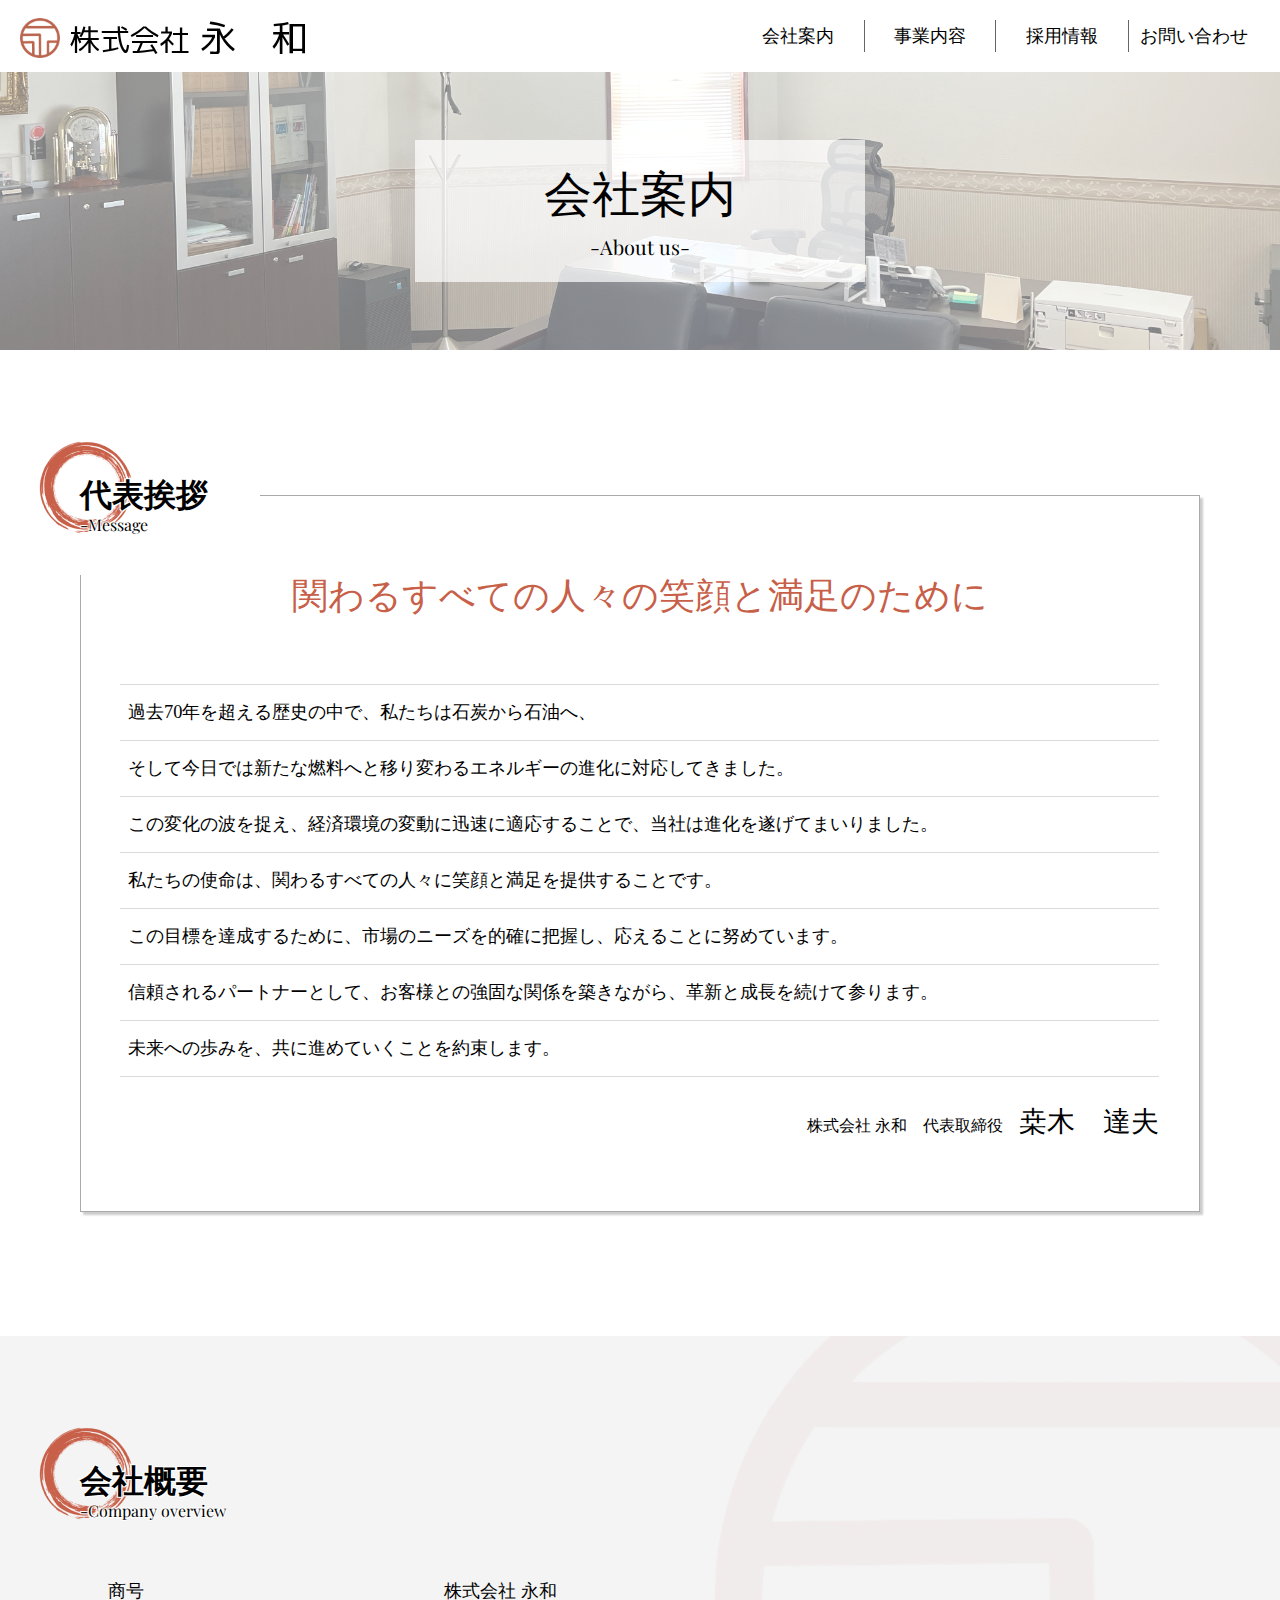
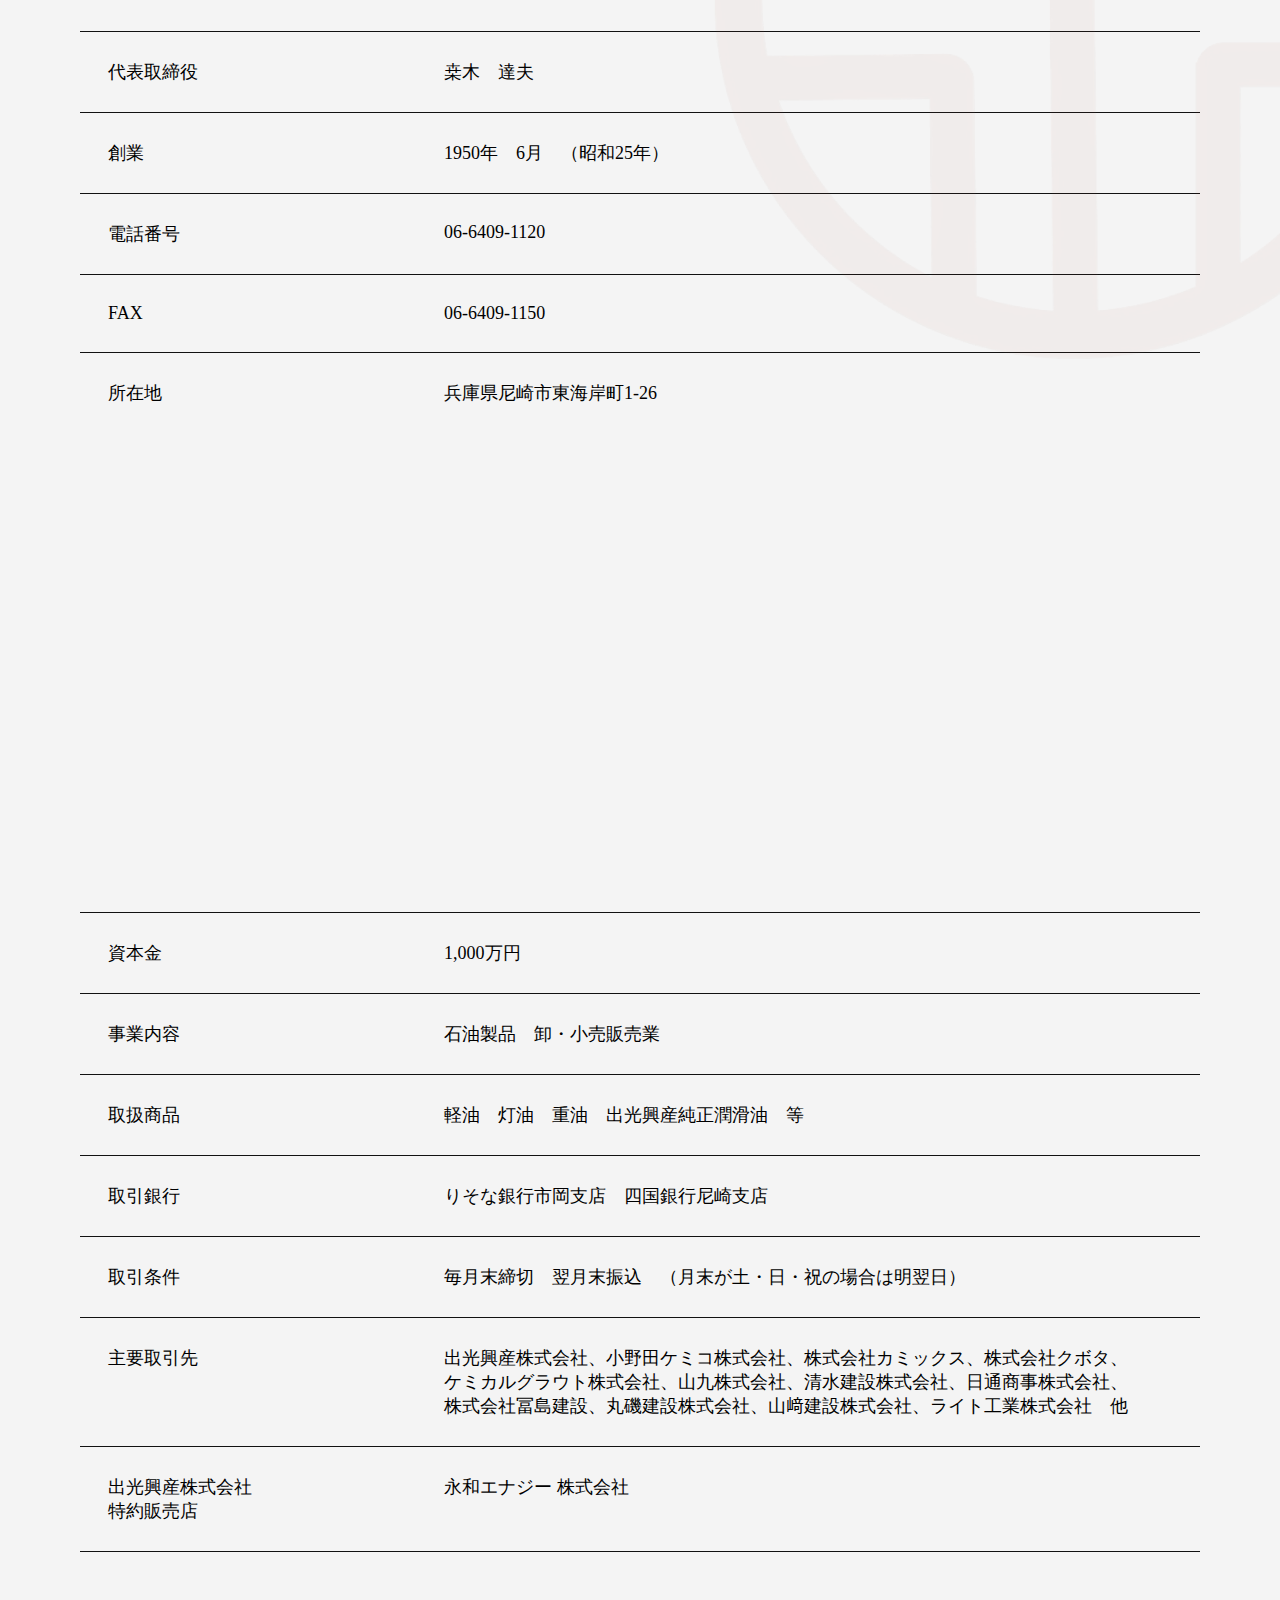
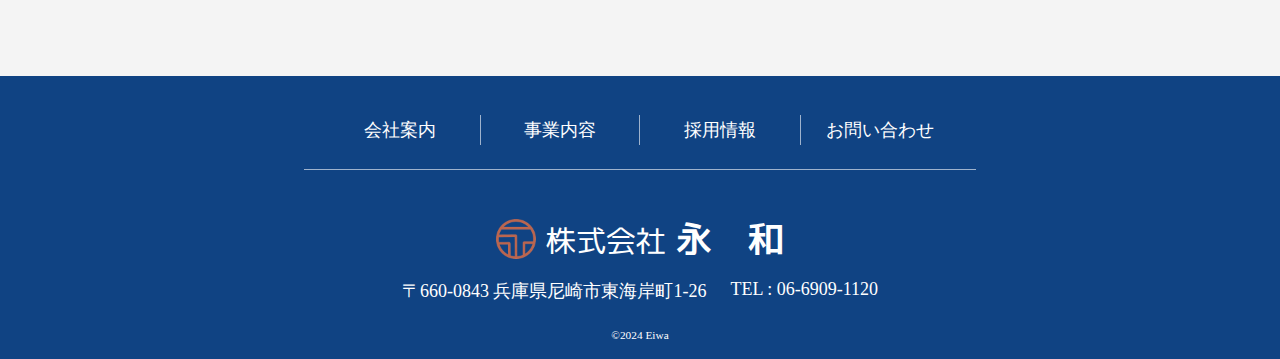
==== commit bcfa9044: "Add files via upload" ====
--- a/company/index.html
+++ b/company/index.html
@@ -131,14 +131,14 @@
         <dt>事業内容</dt>
         <dd>石油製品　卸・小売販売業</dd>
         <dt>取扱商品</dt>
-        <dd>軽油　灯油　重油　出光興産純正潤滑油　等</dd>
+        <dd>軽油　灯油　重油　<span>出光興産純正潤滑油　等</span></dd>
         <dt>取引銀行</dt>
-        <dd>りそな銀行市岡支店　四国銀行尼崎支店</dd>
+        <dd>りそな銀行市岡支店　<span>四国銀行尼崎支店</span></dd>
         <dt>取引条件</dt>
         <dd>毎月末締切　翌月末振込　（月末が土・日・祝の場合は明翌日）</dd>
         <dt>主要取引先</dt>
         <dd>出光興産株式会社、<span>小野田ケミコ株式会社、</span><span>株式会社カミックス、</span><span>株式会社クボタ、</span><span>ケミカルグラウト株式会社、</span><span>山九株式会社、</span><span>清水建設株式会社、</span><span>日通商事株式会社、</span><span>株式会社冨島建設、</span><span>丸磯建設株式会社、</span><span>山﨑建設株式会社、</span><span>ライト工業株式会社　他</span></dd>
-        <dt>出光興産株式会社<br>特約販売店</dt>
+        <dt>出光興産<span>株式会社</span><br>特約販売店</dt>
         <dd>永和エナジー 株式会社</dd>
       </dl>
     </section>
--- a/company/company.css
+++ b/company/company.css
@@ -330,7 +330,7 @@
 main .mainvisual {
   position: relative;
   width: 100vw;
-  height: calc(300px - 72px);
+  height: 278px;
   background-image: url(company.jpg);
   background-size: cover;
   background-position: center 70%;
@@ -351,7 +351,7 @@
   display: flex;
   justify-content: center;
   align-items: center;
-  height: 140px;
+  height: 142px;
   width: min(100% - 90px, 450px);
   text-align: center;
   background: rgba(255, 255, 255, .7);
@@ -364,7 +364,7 @@
 }
 
 main .mainvisual .mainvisual-text div .sub-p {
-  margin-top: -4px;
+  margin-top: 6px;
   font-family: "Playfair Display", serif;
   font-size: 1.25rem;
   white-space: nowrap;
@@ -374,7 +374,7 @@
 message
 =======================================================================*/
 main .comment {
-  padding: 80px 0 60px;
+  padding: 124px 0;
 }
 
 main .comment .comment-title {
@@ -395,7 +395,7 @@
   width: min(100% - 40px, 1120px);
   margin-inline: auto;
   margin-top: 32px;
-  padding: 60px 40px;
+  padding: 70px 40px;
   border-right: 1px solid #aaa;
   border-bottom: 1px solid #aaa;
   box-shadow: 3px 3px 2px #ccc;
@@ -453,17 +453,17 @@
 main .comment .comment-content .comment-text1 div {
   background: #fff;
   background-image: linear-gradient(180deg, #ddd9d9 1px, transparent 1px);
-  background-size: 100% 4rem;
-  line-height: 4rem;
+  background-size: 100% 3.5rem;
+  line-height: 3.5rem;
   padding-bottom: 1px;
 }
 
 main .comment .comment-content .comment-text1 div p {
   position: relative;
-  margin-top: 32px;
+  margin-top: 56px;
   font-family: "myfont1";
   font-size: 1.15rem;
-  line-height: 4rem;
+  line-height: 3.5rem;
   padding: 0 8px;
 }
 
@@ -472,7 +472,7 @@
 }
 
 main .comment .comment-content .comment-text2 {
-  margin-top: 24px;
+  margin-top: 26px;
   font-family: "myfont1";
   text-align: end;
 }
@@ -488,7 +488,7 @@
 =======================================================================*/
 main .company {
   position: relative;
-  padding: 80px 0 60px;
+  padding: 124px 0;
   overflow: hidden;
 }
 
@@ -547,7 +547,7 @@
 main .company dl {
   width: min(100% - 32px, 1120px);
   margin-inline: auto;
-  margin-top: 24px;
+  margin-top: 30px;
   display: flex;
   flex-wrap: wrap;
 }
@@ -609,6 +609,10 @@
   border-top: 1px solid #111;
 }
 
+main .company dl dt span {
+  display: inline-block;
+}
+
 main .company dl dd span {
   display: inline-block;
 }
@@ -619,7 +623,7 @@
 =======================================================================*/
 footer {
   font-family: "myfont1";
-  padding: 60px 0 16px;
+  padding: 30px 0 16px;
   color: #ffffff;
   background: #104383;
 }
@@ -716,7 +720,7 @@
 }
 
 footer .footer-main .footer-logo {
-  margin-top: 32px;
+  margin-top: 46px;
 }
 
 footer .footer-main .footer-logo .footer-logo-name {
@@ -739,7 +743,7 @@
   display: flex;
   gap: 24px;
   justify-content: center;
-  margin-top: 12px;
+  margin-top: 20px;
   font-size: 1.125rem;
   text-align: center;
 }
@@ -747,7 +751,7 @@
 footer .footer-copy {
   text-align: center;
   font-size: .85rem;
-  margin-top: 36px;
+  margin-top: 24px;
 }
 
 /*=======================================================================
@@ -849,19 +853,8 @@
   }
 
   main .comment .comment-content {
-    margin-top: -60px;
+    margin-top: -30px;
     padding: 60px 20px;
-  }
-
-  main .comment .comment-content {
-    position: relative;
-    width: min(100% - 40px, 1120px);
-    margin-inline: auto;
-    margin-top: 32px;
-    
-    border-right: 1px solid #aaa;
-    border-bottom: 1px solid #aaa;
-    box-shadow: 3px 3px 2px #ccc;
   }
 
   main .comment .comment-content .comment-text1 h3 {
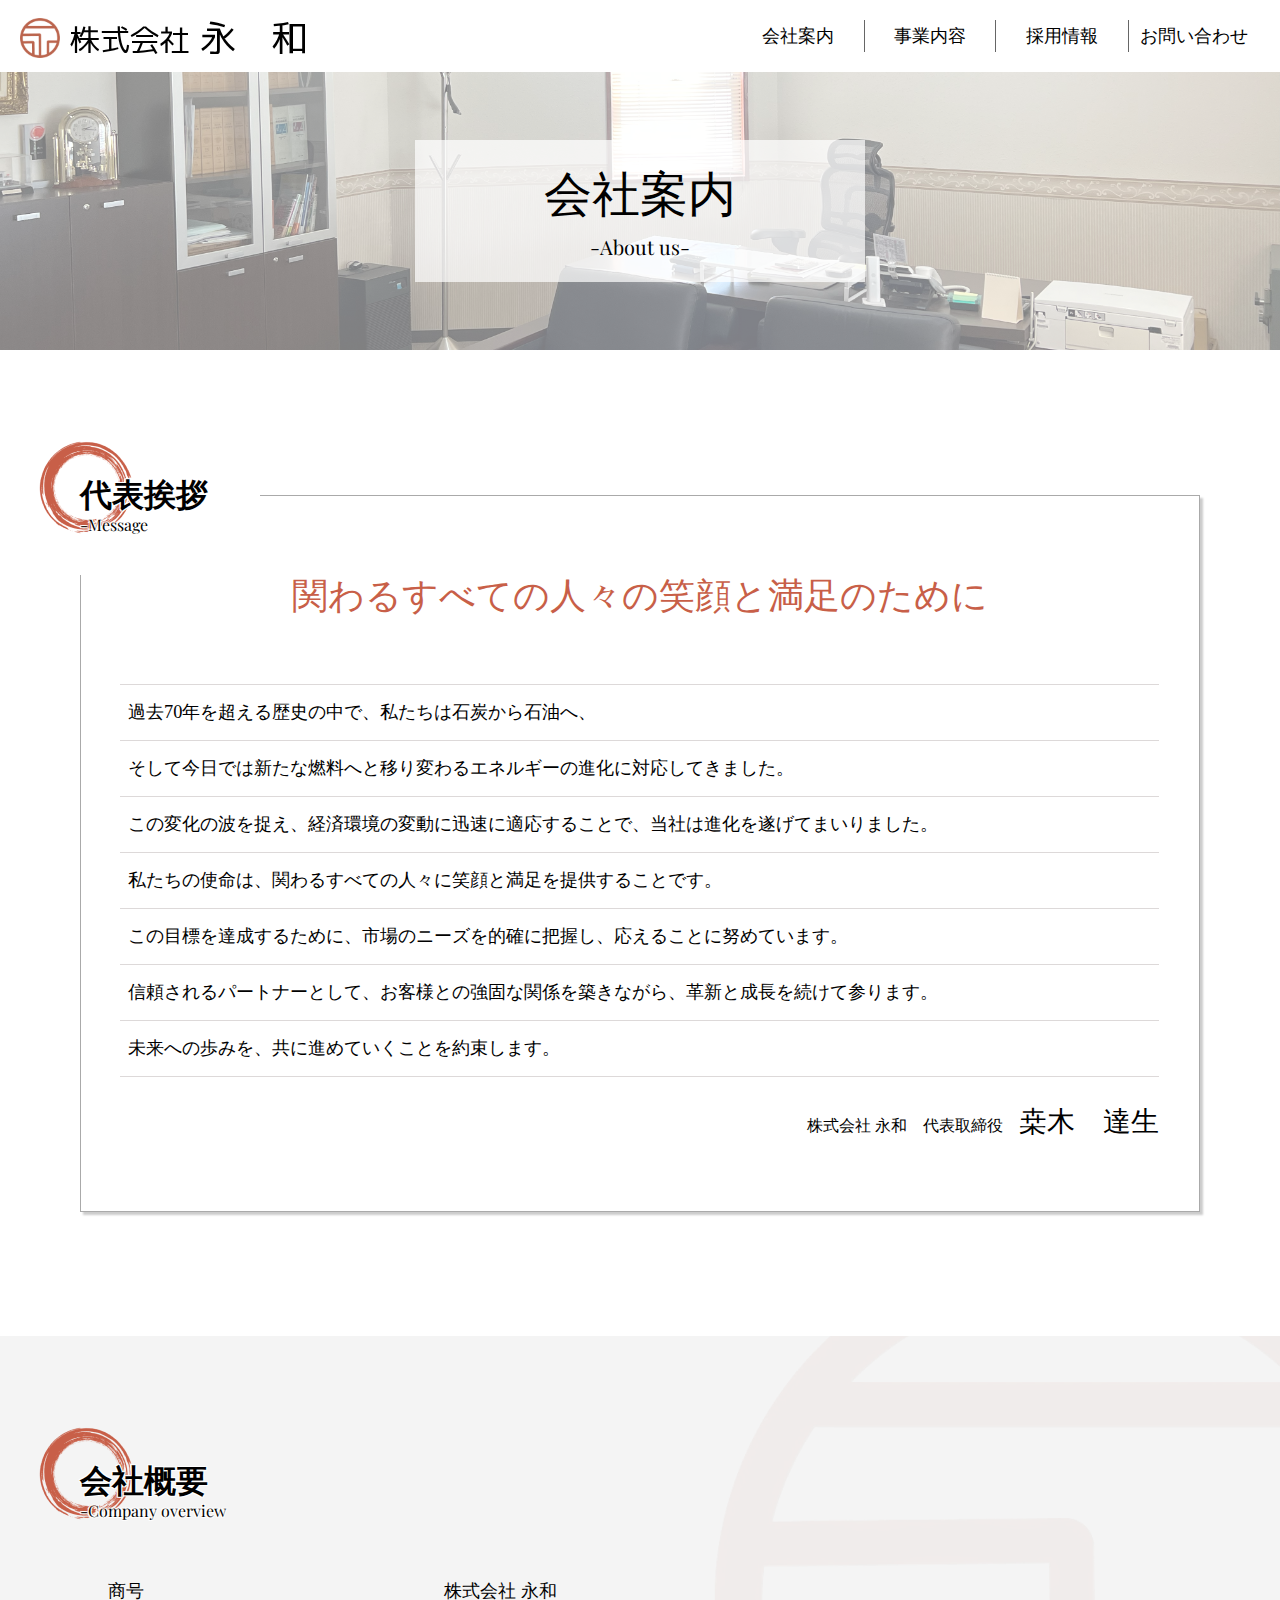
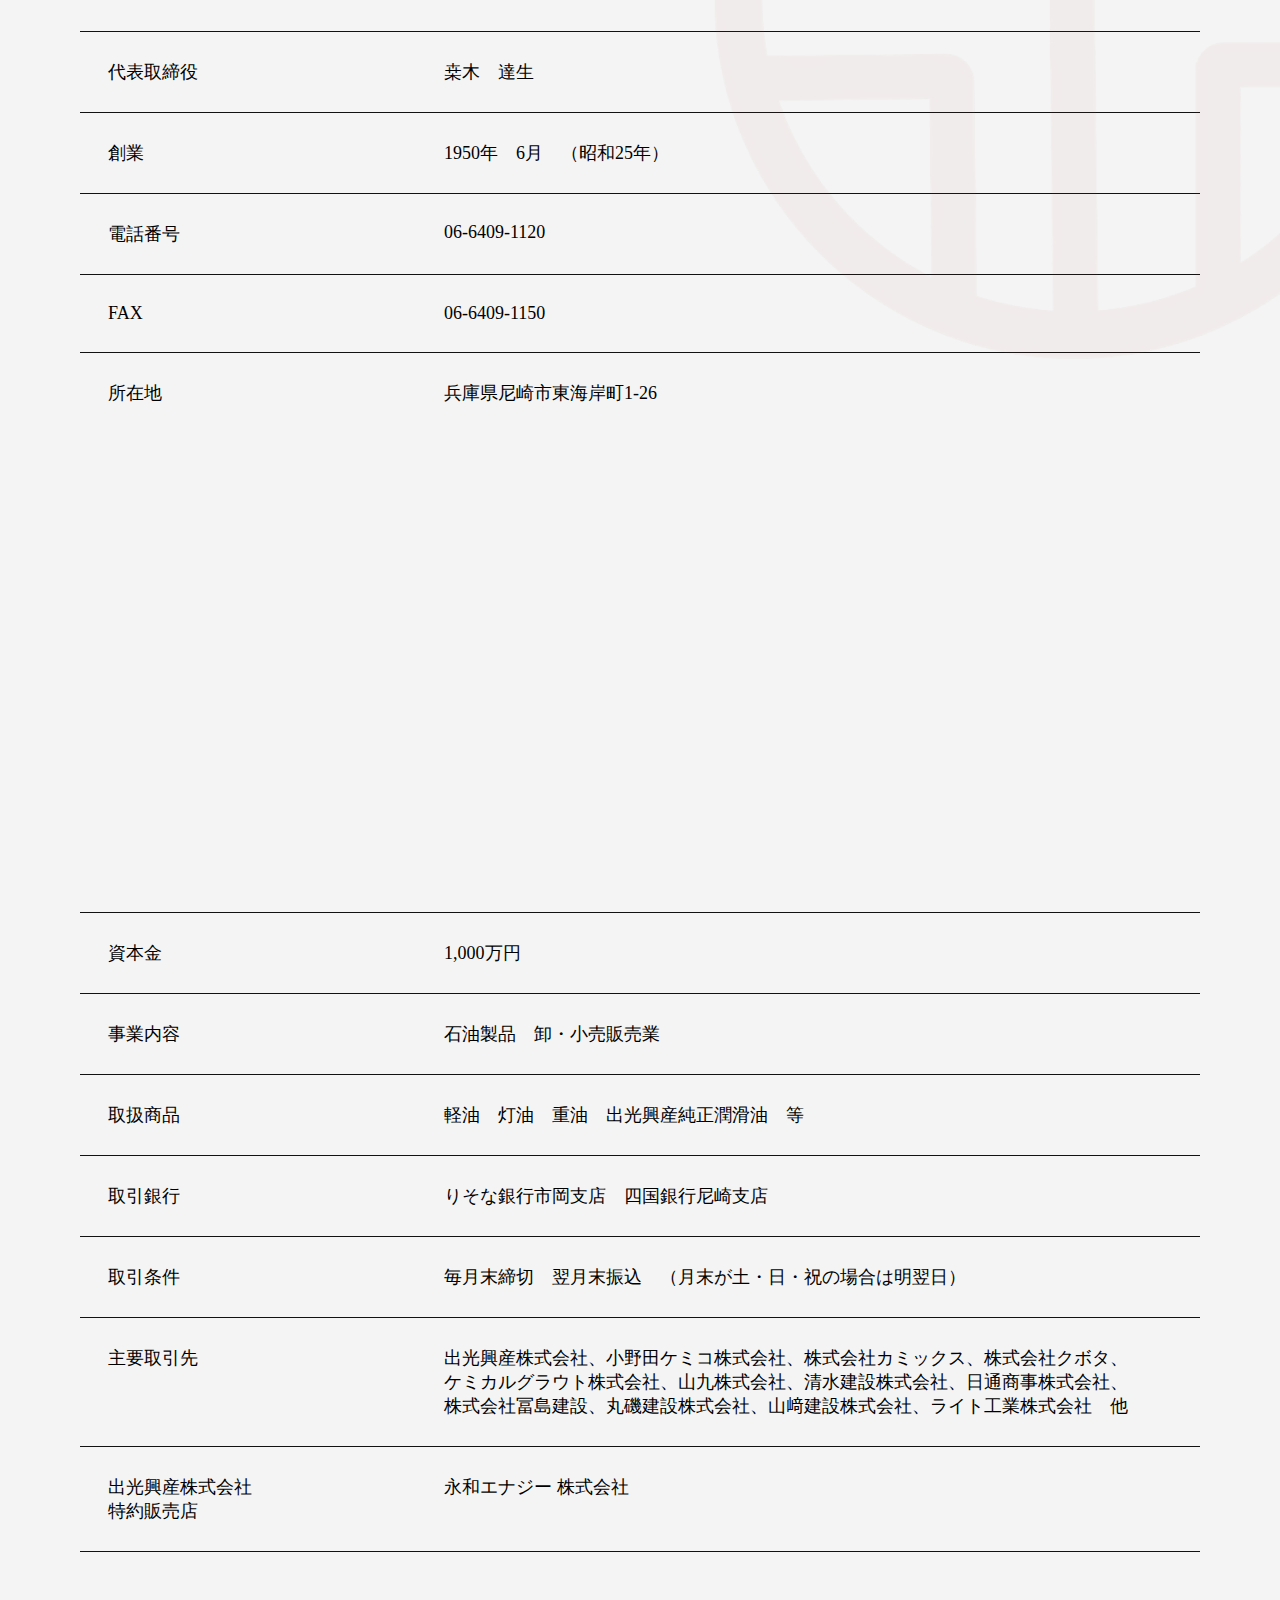
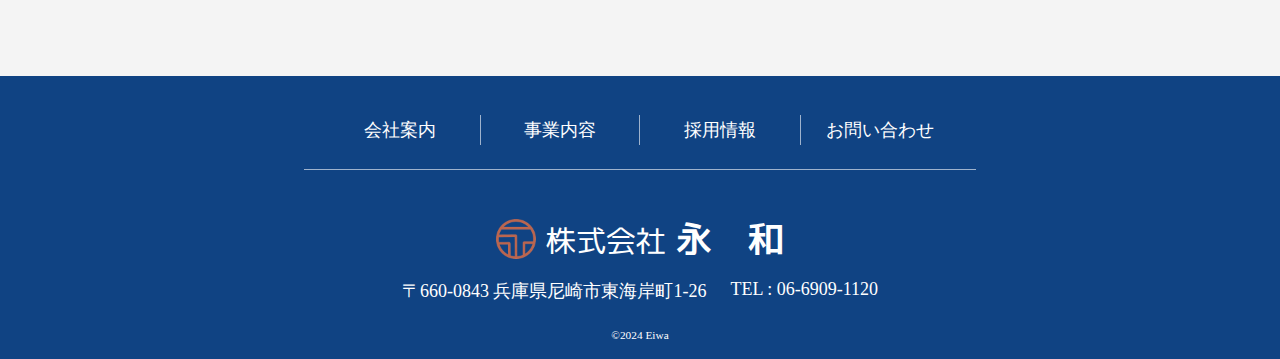
==== commit 6f7bf039: "Add files via upload" ====
--- a/company/index.html
+++ b/company/index.html
@@ -87,7 +87,7 @@
           </div>
         </div>
         <div class="comment-text2">
-          <p>株式会社 永和　代表取締役　<span>桒木　達夫</span></p>
+          <p>株式会社 永和　代表取締役　<span>桒木　達生</span></p>
         </div>
       </div>
     </section>
@@ -105,7 +105,7 @@
         <dt>商号</dt>
         <dd>株式会社 永和</dd>
         <dt>代表取締役</dt>
-        <dd>桒木　達夫</dd>
+        <dd>桒木　達生</dd>
         <dt>創業</dt>
         <dd>1950年　6月　（昭和25年）</dd>
         <dt>電話番号</dt>
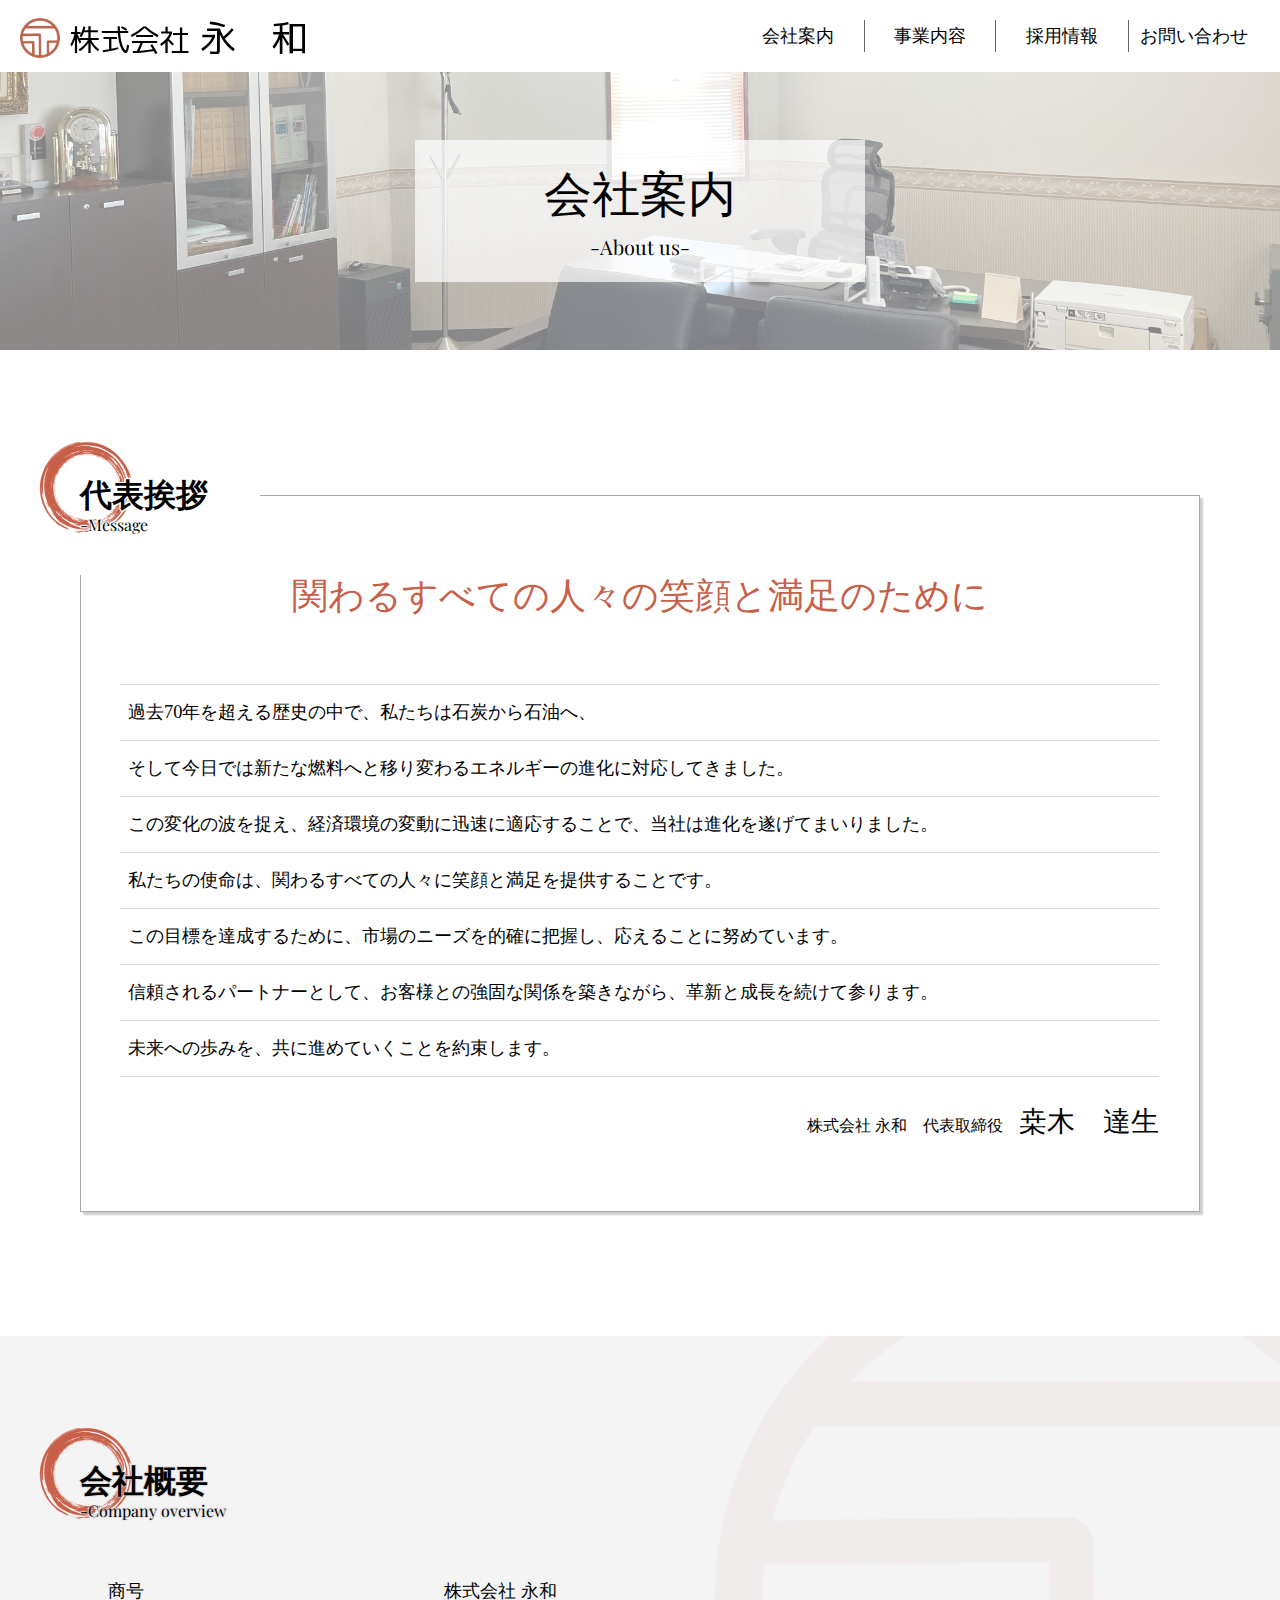
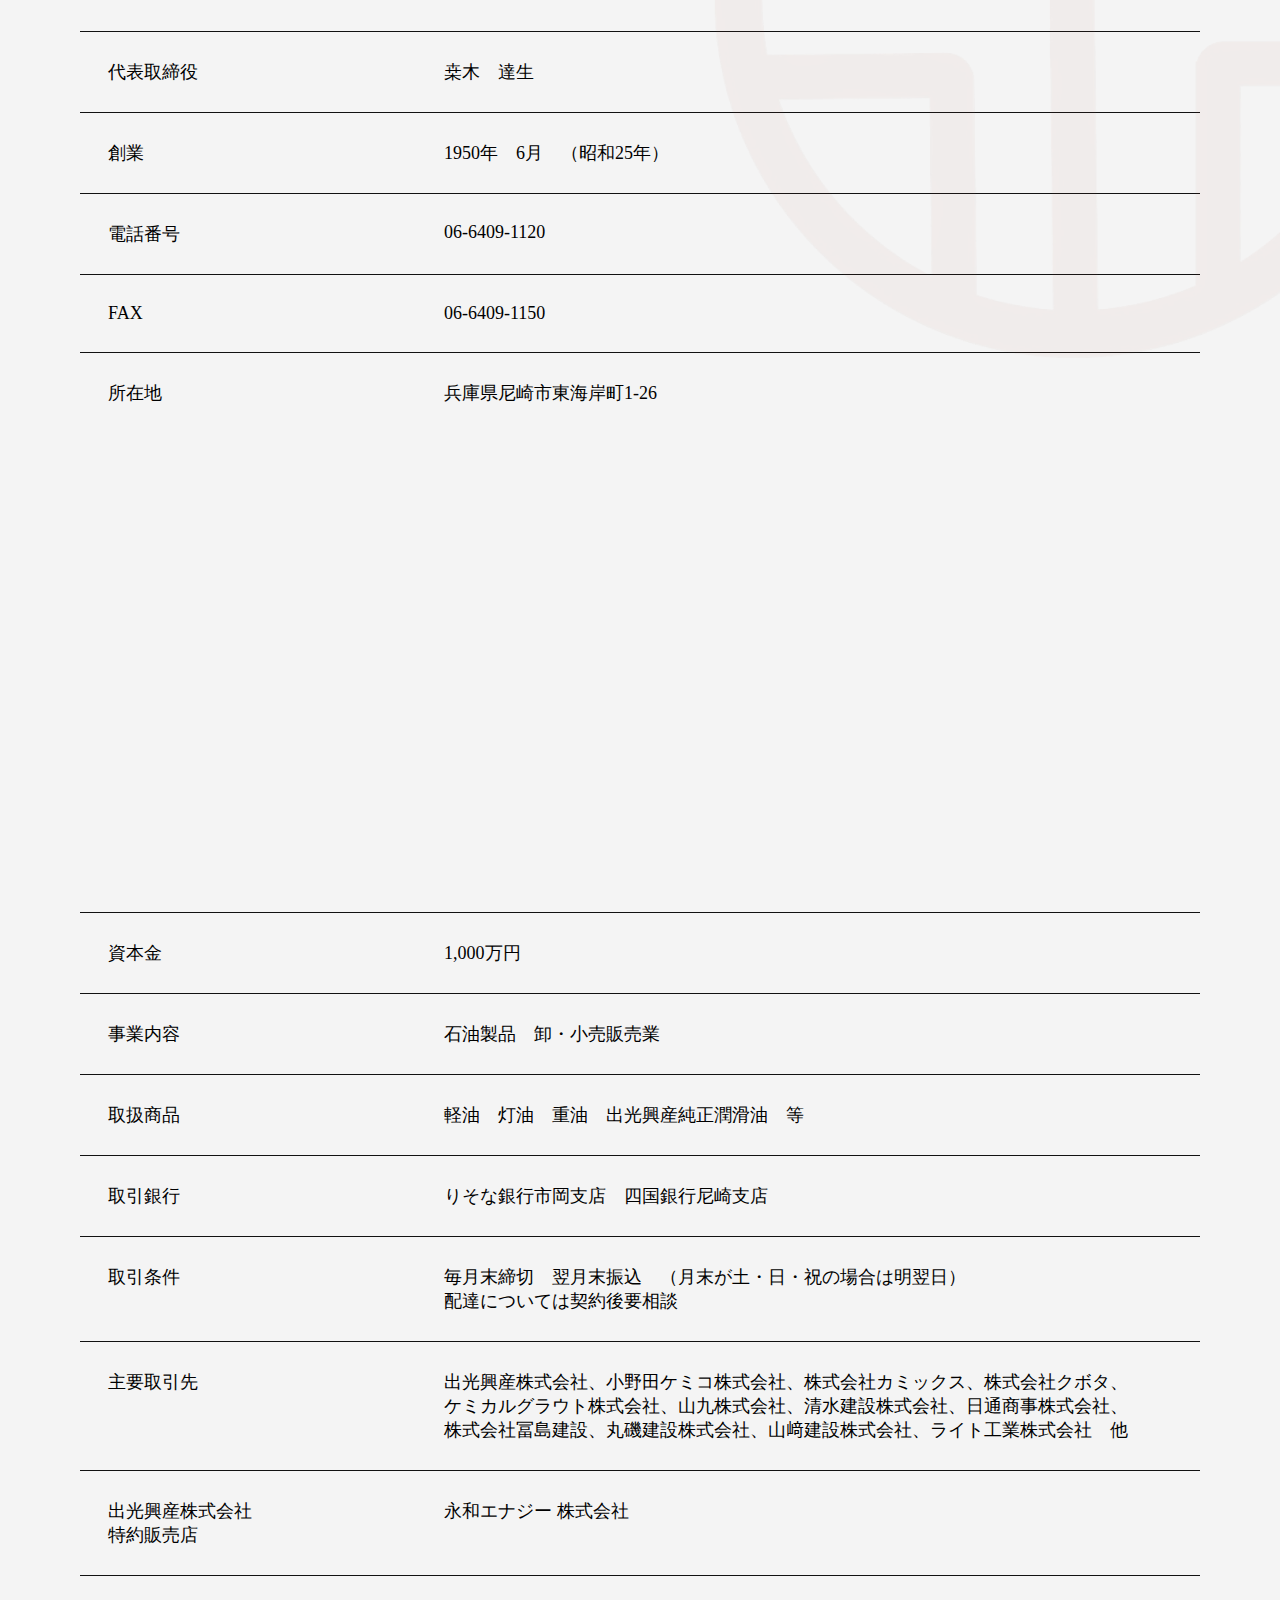
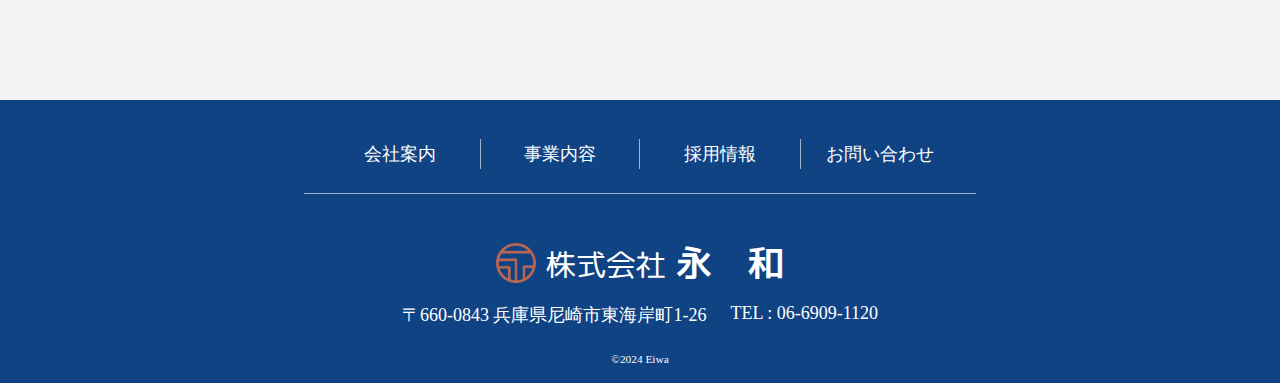
==== commit db6b55b5: "Add files via upload" ====
--- a/company/index.html
+++ b/company/index.html
@@ -135,7 +135,7 @@
         <dt>取引銀行</dt>
         <dd>りそな銀行市岡支店　<span>四国銀行尼崎支店</span></dd>
         <dt>取引条件</dt>
-        <dd>毎月末締切　翌月末振込　（月末が土・日・祝の場合は明翌日）</dd>
+        <dd>毎月末締切　翌月末振込　（月末が土・日・祝の場合は明翌日）<br>配達については契約後要相談</dd>
         <dt>主要取引先</dt>
         <dd>出光興産株式会社、<span>小野田ケミコ株式会社、</span><span>株式会社カミックス、</span><span>株式会社クボタ、</span><span>ケミカルグラウト株式会社、</span><span>山九株式会社、</span><span>清水建設株式会社、</span><span>日通商事株式会社、</span><span>株式会社冨島建設、</span><span>丸磯建設株式会社、</span><span>山﨑建設株式会社、</span><span>ライト工業株式会社　他</span></dd>
         <dt>出光興産<span>株式会社</span><br>特約販売店</dt>
--- a/company/company.css
+++ b/company/company.css
@@ -425,13 +425,31 @@
   font-family: "myfont1";
   font-weight: bold;
   font-size: 2rem;
-  text-shadow: 1px 1px 0 #fff, -1px -1px 0 #fff, -1px 1px 0 #fff, 1px -1px 0 #fff;
+  text-shadow: 
+  1px 1px 0px #fff,
+   -1px -1px 0px #fff,
+  -1px 1px 0px #fff,
+   1px -1px 0px #fff,
+  1px 0px 0px #fff, 
+  -1px 0px 0px #fff,
+  0px 1px 0px #fff, 
+  0px -1px 0px #fff
+  ;
 }
 
 main .comment .comment-title p {
   margin-top: -4px;
   font-family: "Playfair Display", serif;
-  text-shadow: 1px 1px 0 #fff, -1px -1px 0 #fff, -1px 1px 0 #fff, 1px -1px 0 #fff;
+  text-shadow: 
+  1px 1px 1px #fff,
+   -1px -1px 1px #fff,
+  -1px 1px 1px #fff,
+   1px -1px 1px #fff,
+  1px 0px 1px #fff, 
+  -1px 0px 1px #fff,
+  0px 1px 1px #fff, 
+  0px -1px 1px #fff
+  ;
 }
 
 main .comment .comment-content {
@@ -526,13 +544,31 @@
   font-family: "myfont1";
   font-weight: bold;
   font-size: 2rem;
-  text-shadow: 1px 1px 0 #fff, -1px -1px 0 #fff, -1px 1px 0 #fff, 1px -1px 0 #fff;
+  text-shadow: 
+  1px 1px 0px #d9d9d94d,
+   -1px -1px 0px rgba(217, 217, 217, .3),
+  -1px 1px 0px rgba(217, 217, 217, .3),
+   1px -1px 0px rgba(217, 217, 217, .3),
+  1px 0px 0px rgba(217, 217, 217, .3), 
+  -1px 0px 0px rgba(217, 217, 217, .3),
+  0px 1px 0px rgba(217, 217, 217, .3), 
+  0px -1px 0px rgba(217, 217, 217, .3)
+  ;
 }
 
 main .company .company-title p {
   margin-top: -4px;
   font-family: "Playfair Display", serif;
-  text-shadow: 1px 1px 0 #fff, -1px -1px 0 #fff, -1px 1px 0 #fff, 1px -1px 0 #fff;
+  text-shadow: 
+  1px 1px 1px rgba(217, 217, 217, .3),
+   -1px -1px 1px rgba(217, 217, 217, .3),
+  -1px 1px 1px rgba(217, 217, 217, .3),
+   1px -1px 1px rgba(217, 217, 217, .3),
+  1px 0px 1px rgba(217, 217, 217, .3), 
+  -1px 0px 1px rgba(217, 217, 217, .3),
+  0px 1px 1px rgba(217, 217, 217, .3), 
+  0px -1px 1px rgba(217, 217, 217, .3)
+  ;
 }
 
 main .company .company-content {
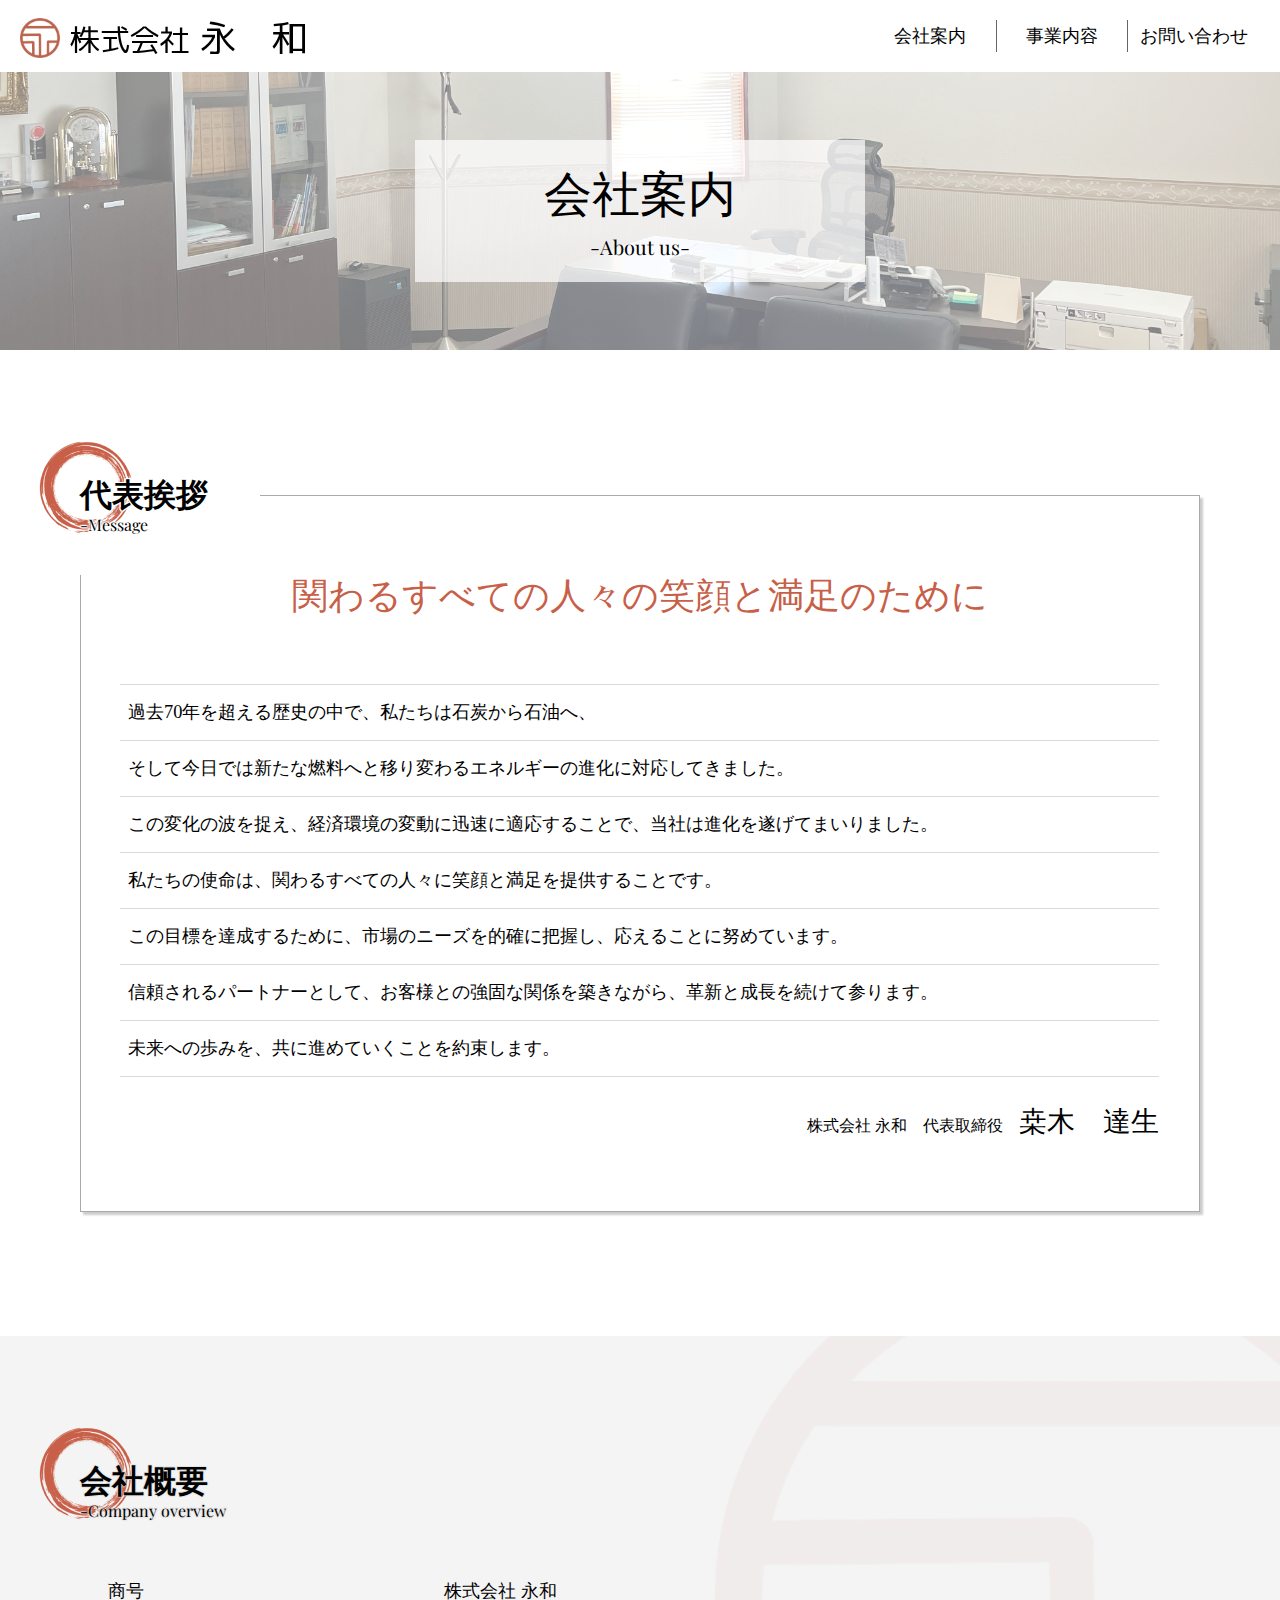
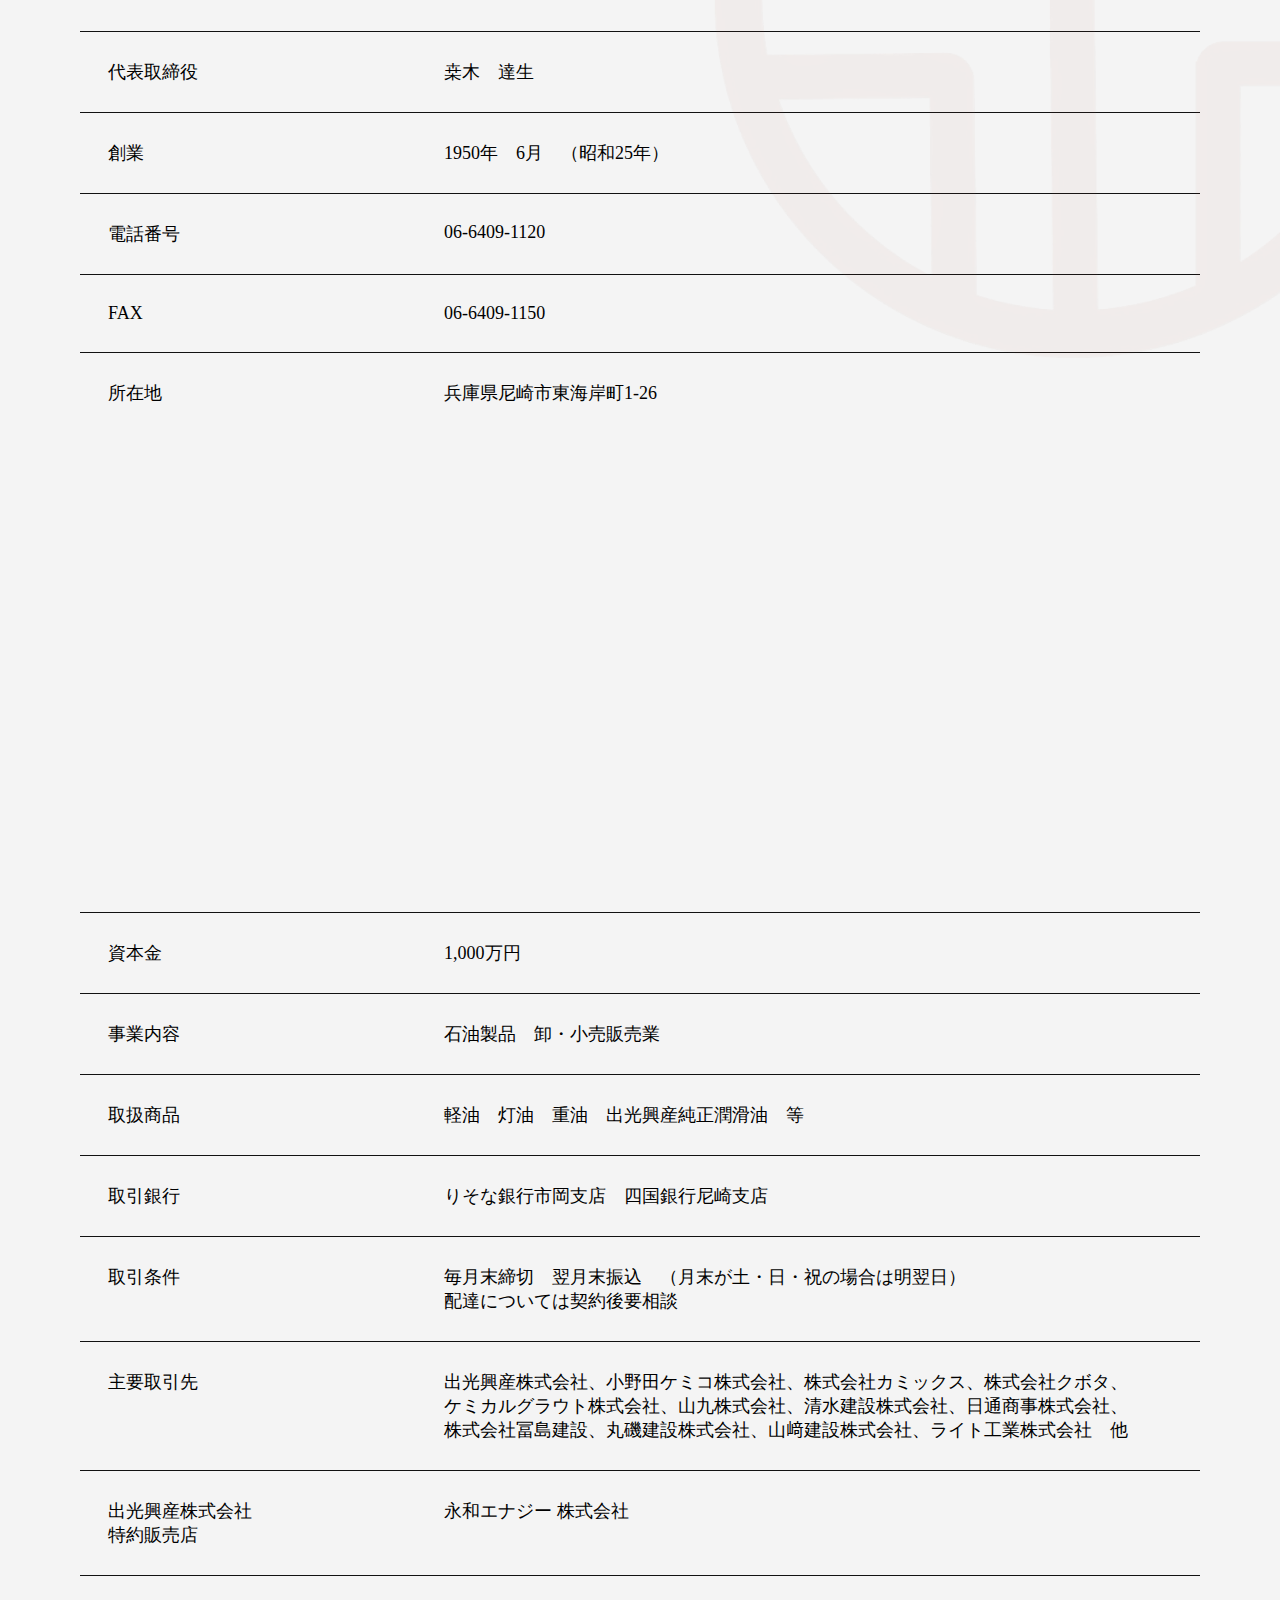
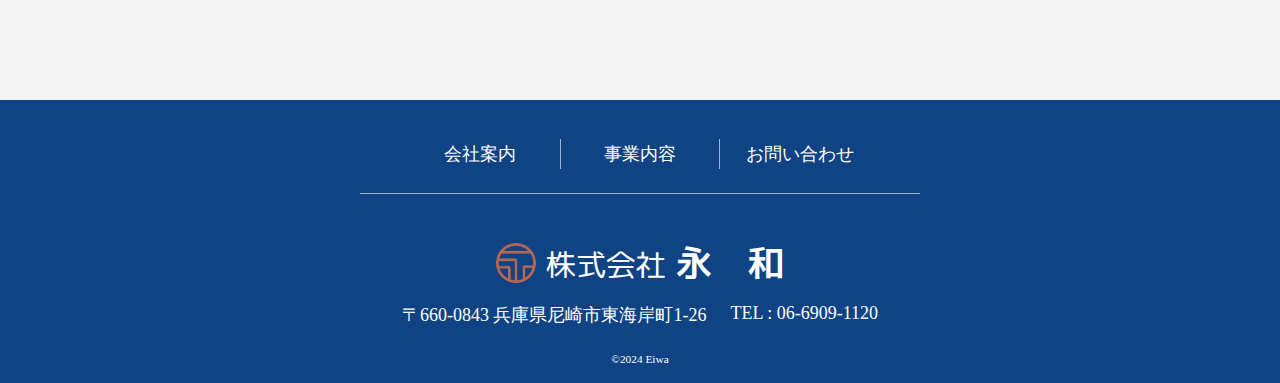
==== commit 0936b304: "Add files via upload" ====
--- a/company/index.html
+++ b/company/index.html
@@ -33,7 +33,6 @@
       <ul>
         <li class="header-company"><a href="index.html">会社案内</a></li>
         <li class="header-service"><a href="../index.html#service">事業内容</a></li>
-        <li class="header-recruit"><a href="../recruit/index.html">採用情報</a></li>
         <li class="header-contact"><a href="../contact/index.html">お問い合わせ</a></li>
       </ul>
     </nav>
@@ -48,7 +47,6 @@
       <ul>
         <li class="header-company"><a href="index.html">会社案内</a></li>
         <li class="header-service"><a href="../index.html#service">事業内容</a></li>
-        <li class="header-recruit"><a href="../recruit/index.html">採用情報</a></li>
         <li class="header-contact"><a href="../contact/index.html">お問い合わせ</a></li>
       </ul>
     </div>
@@ -150,7 +148,6 @@
         <ul>
           <li class="footer-about"><a href="index.html">会社案内</a></li>
           <li class="footer-service"><a href="../index.html#service">事業内容</a></li>
-          <li class="footer-recruit"><a href="../recruit/index.html">採用情報</a></li>
           <li class="footer-contact"><a href="../contact/index.html">お問い合わせ</a></li>
         </ul>
       </div>
--- a/company/company.css
+++ b/company/company.css
@@ -144,22 +144,6 @@
   position: absolute;
   top: 50%;
   right: 0;
-  transform: translateY(-50%);
-  width: 1px;
-  height: 32px;
-  background: #000;
-  opacity: .6;
-}
-
-header .header-menu .header-contact {
-  position: relative;
-}
-
-header .header-menu .header-contact::before {
-  content: '';
-  position: absolute;
-  top: 50%;
-  left: 0;
   transform: translateY(-50%);
   width: 1px;
   height: 32px;
@@ -680,7 +664,7 @@
   bottom: 0;
   left: 50%;
   transform: translateX(-50%);
-  width: 60%;
+  width: 50%;
   height: 1px;
   background: #fff;
   opacity: .6;
@@ -739,22 +723,6 @@
   opacity: .6;
 }
 
-footer .footer-main .footer-menu ul .footer-contact {
-  position: relative;
-}
-
-footer .footer-main .footer-menu ul .footer-contact::before {
-  content: '';
-  position: absolute;
-  top: 50%;
-  left: 0;
-  transform: translateY(-50%);
-  width: 1px;
-  height: 30px;
-  background: #fff;
-  opacity: .6;
-}
-
 footer .footer-main .footer-logo {
   margin-top: 46px;
 }
@@ -972,7 +940,8 @@
   
   footer .footer-main .footer-menu ul li {
     margin-inline: auto;
-    width: calc(100% /2);
+    /* width: calc(100% /2); */
+    width: 100%;
   }
 
   footer .footer-main .footer-menu ul .footer-service::before {
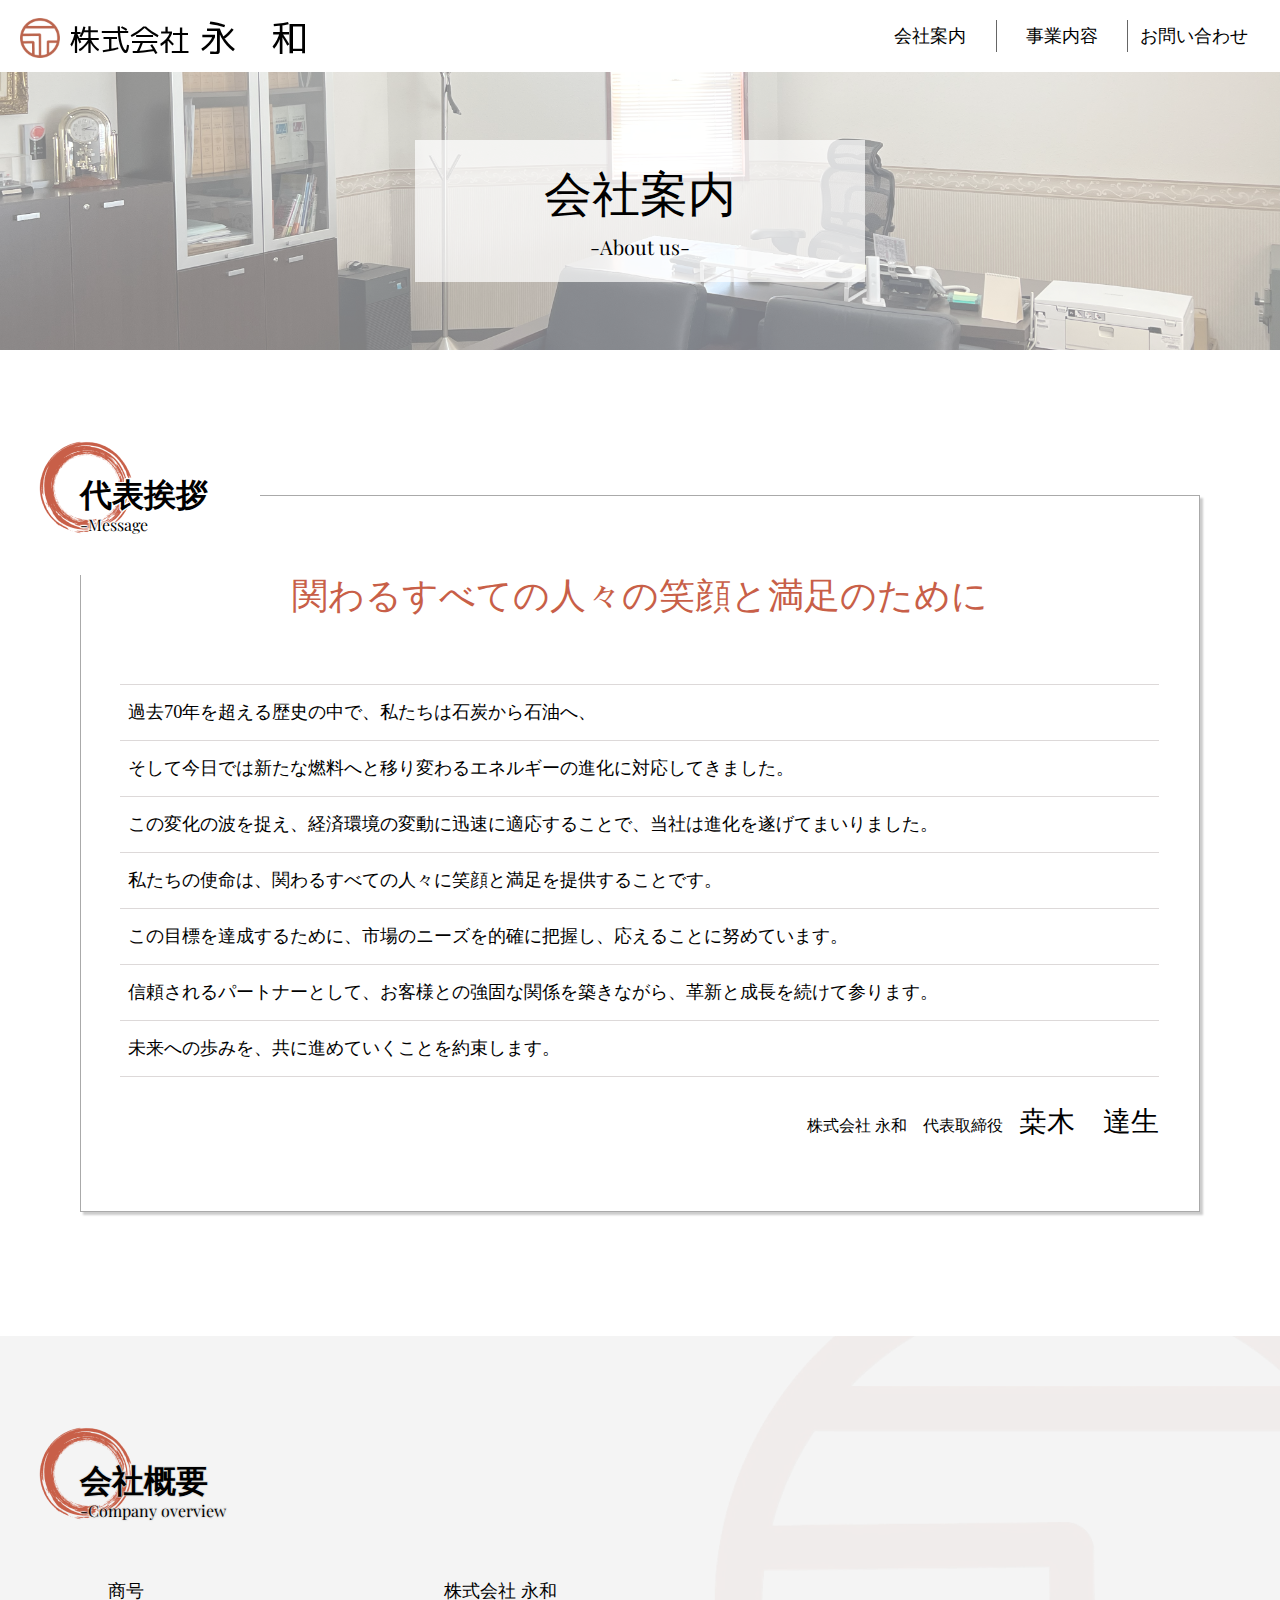
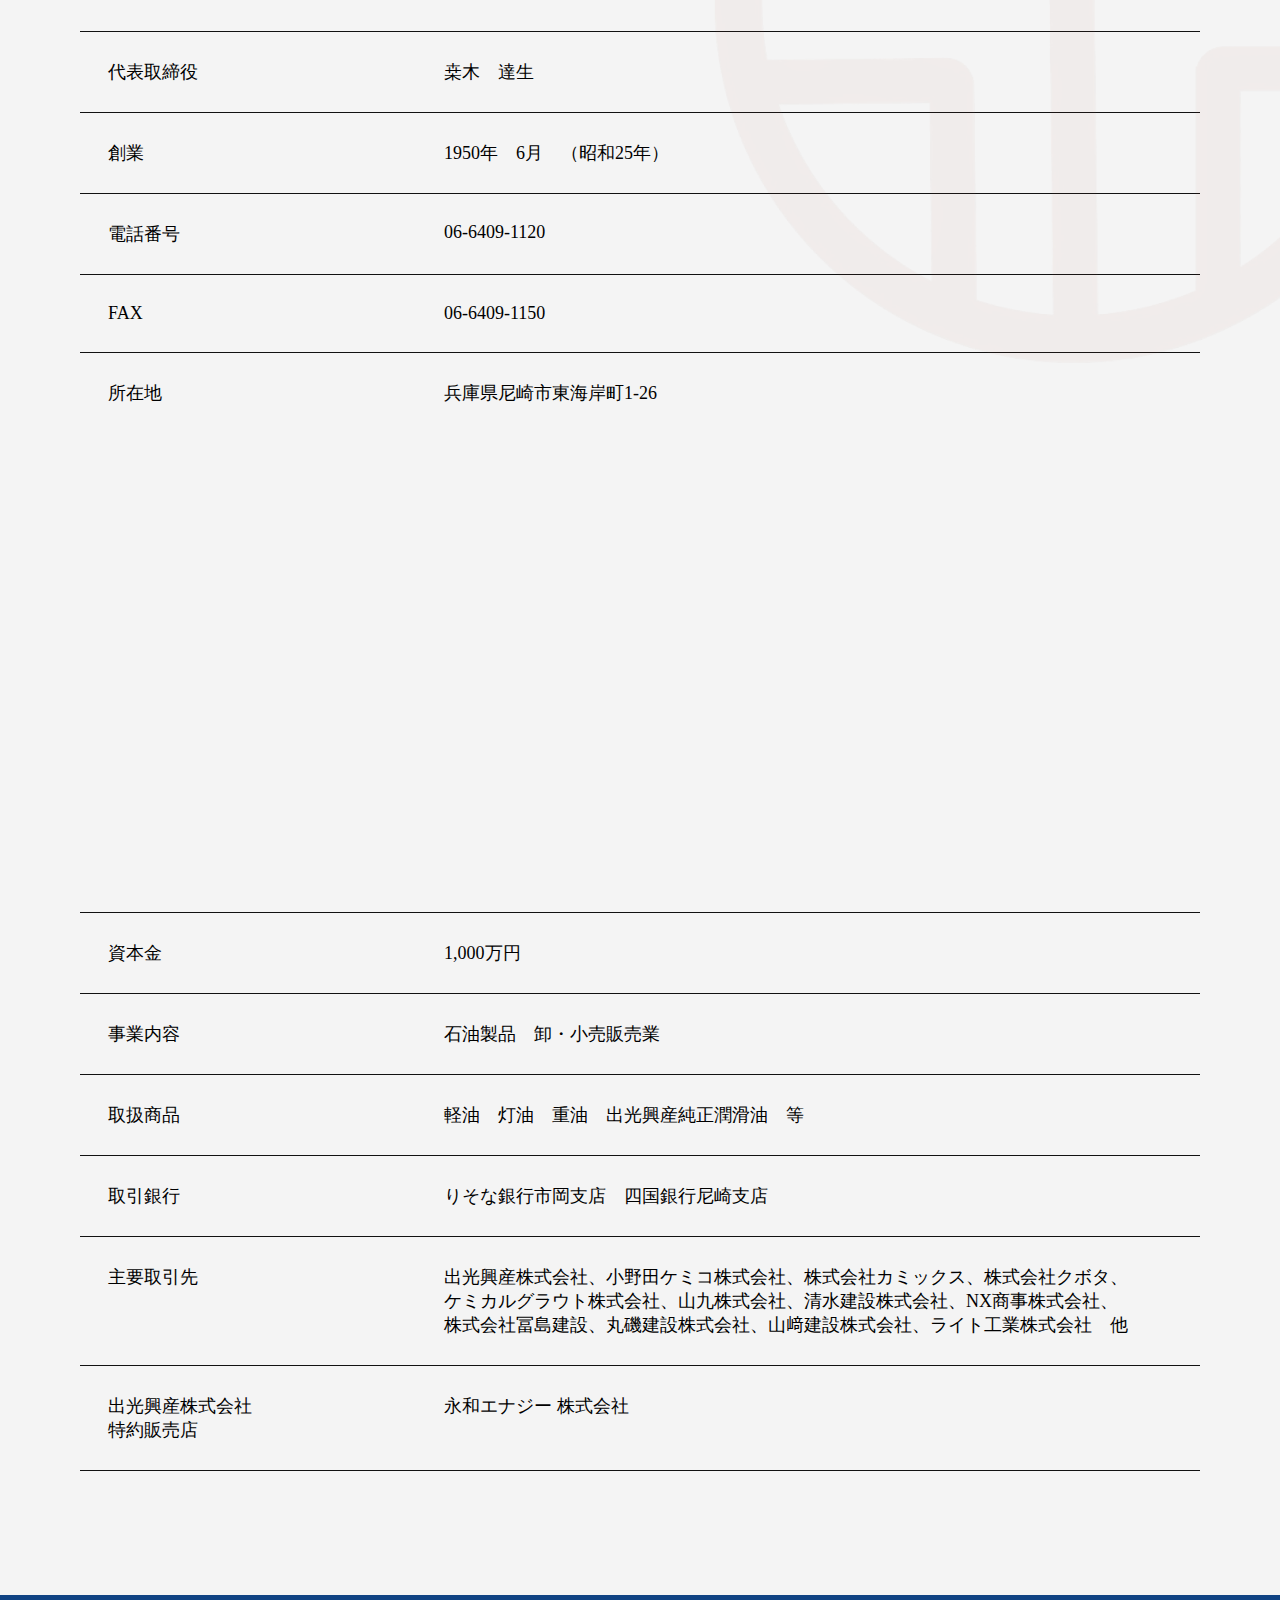
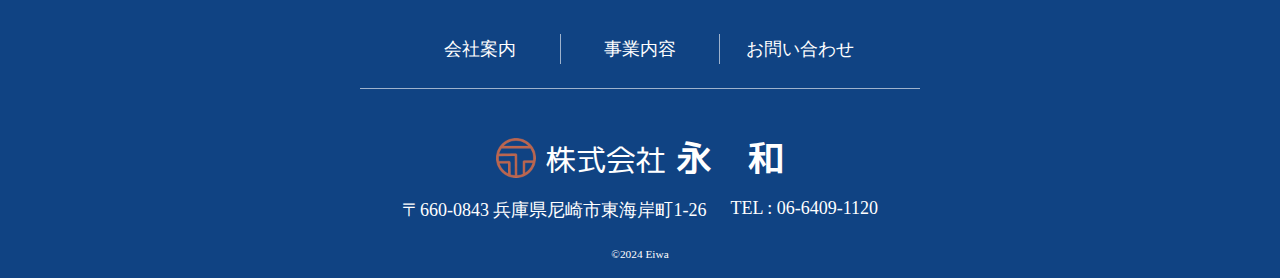
==== commit 77146f80: "Add files via upload" ====
--- a/company/index.html
+++ b/company/index.html
@@ -132,10 +132,8 @@
         <dd>軽油　灯油　重油　<span>出光興産純正潤滑油　等</span></dd>
         <dt>取引銀行</dt>
         <dd>りそな銀行市岡支店　<span>四国銀行尼崎支店</span></dd>
-        <dt>取引条件</dt>
-        <dd>毎月末締切　翌月末振込　（月末が土・日・祝の場合は明翌日）<br>配達については契約後要相談</dd>
         <dt>主要取引先</dt>
-        <dd>出光興産株式会社、<span>小野田ケミコ株式会社、</span><span>株式会社カミックス、</span><span>株式会社クボタ、</span><span>ケミカルグラウト株式会社、</span><span>山九株式会社、</span><span>清水建設株式会社、</span><span>日通商事株式会社、</span><span>株式会社冨島建設、</span><span>丸磯建設株式会社、</span><span>山﨑建設株式会社、</span><span>ライト工業株式会社　他</span></dd>
+        <dd>出光興産株式会社、<span>小野田ケミコ株式会社、</span><span>株式会社カミックス、</span><span>株式会社クボタ、</span><span>ケミカルグラウト株式会社、</span><span>山九株式会社、</span><span>清水建設株式会社、</span><span>NX商事株式会社、</span><span>株式会社冨島建設、</span><span>丸磯建設株式会社、</span><span>山﨑建設株式会社、</span><span>ライト工業株式会社　他</span></dd>
         <dt>出光興産<span>株式会社</span><br>特約販売店</dt>
         <dd>永和エナジー 株式会社</dd>
       </dl>
@@ -160,7 +158,7 @@
         </div>
         <div class="footer-logo-address">
           <p class="address">〒660-0843 兵庫県尼崎市東海岸町1-26</p>
-          <p class="tel">TEL : 06-6909-1120</p>
+          <p class="tel">TEL : 06-6409-1120</p>
         </div>
       </div>
     </div>
